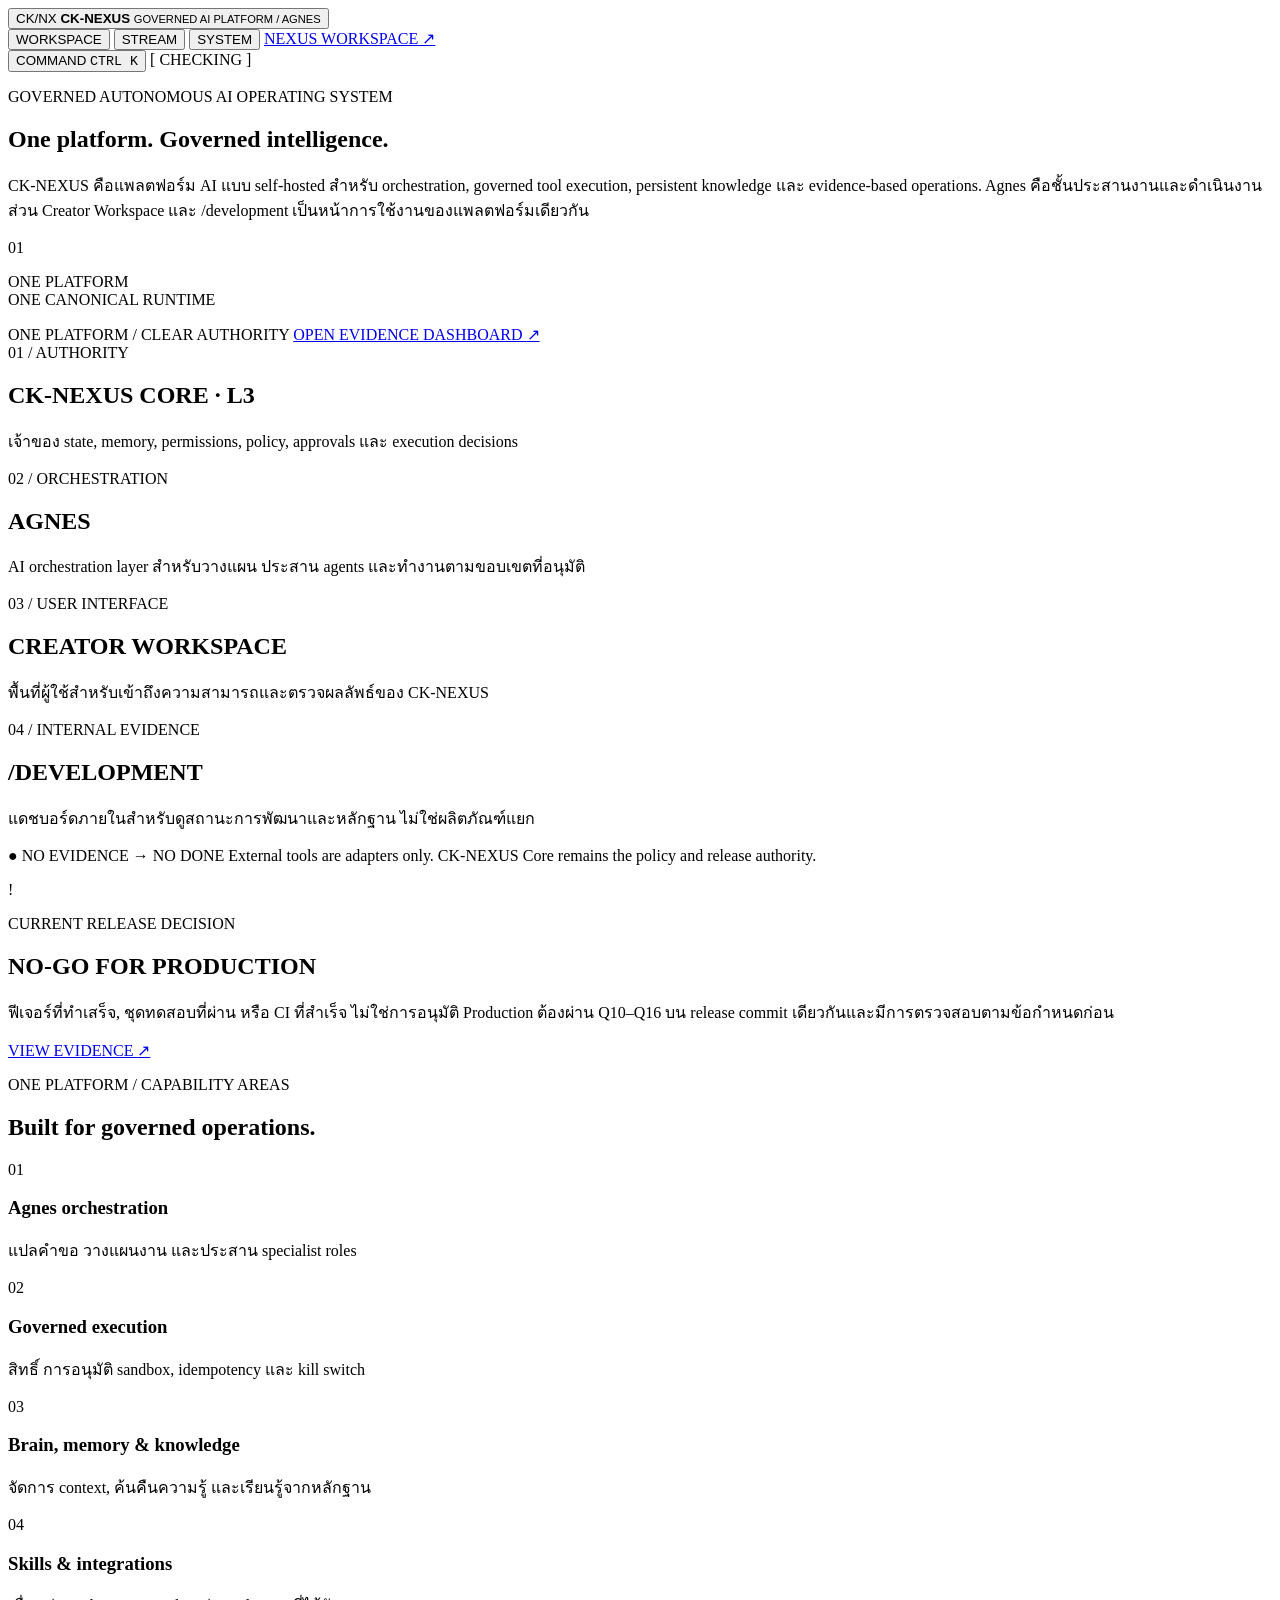
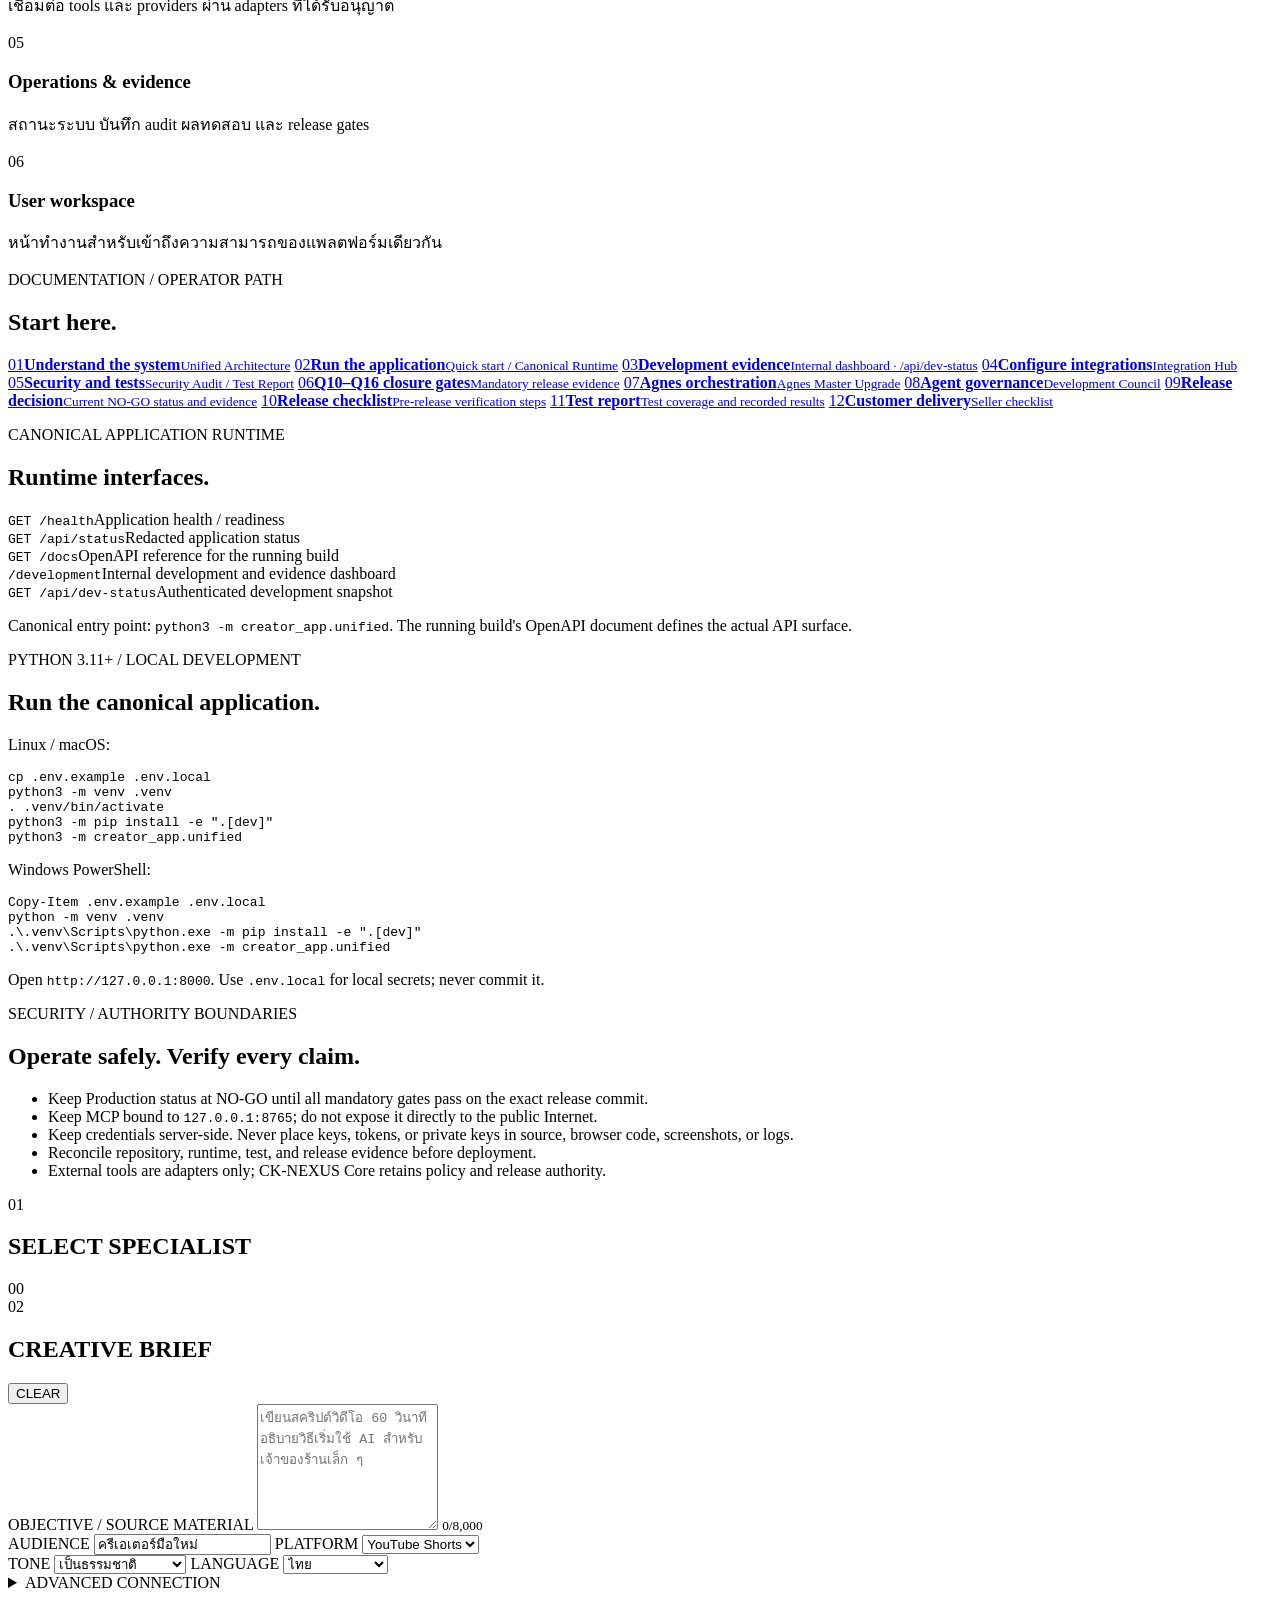
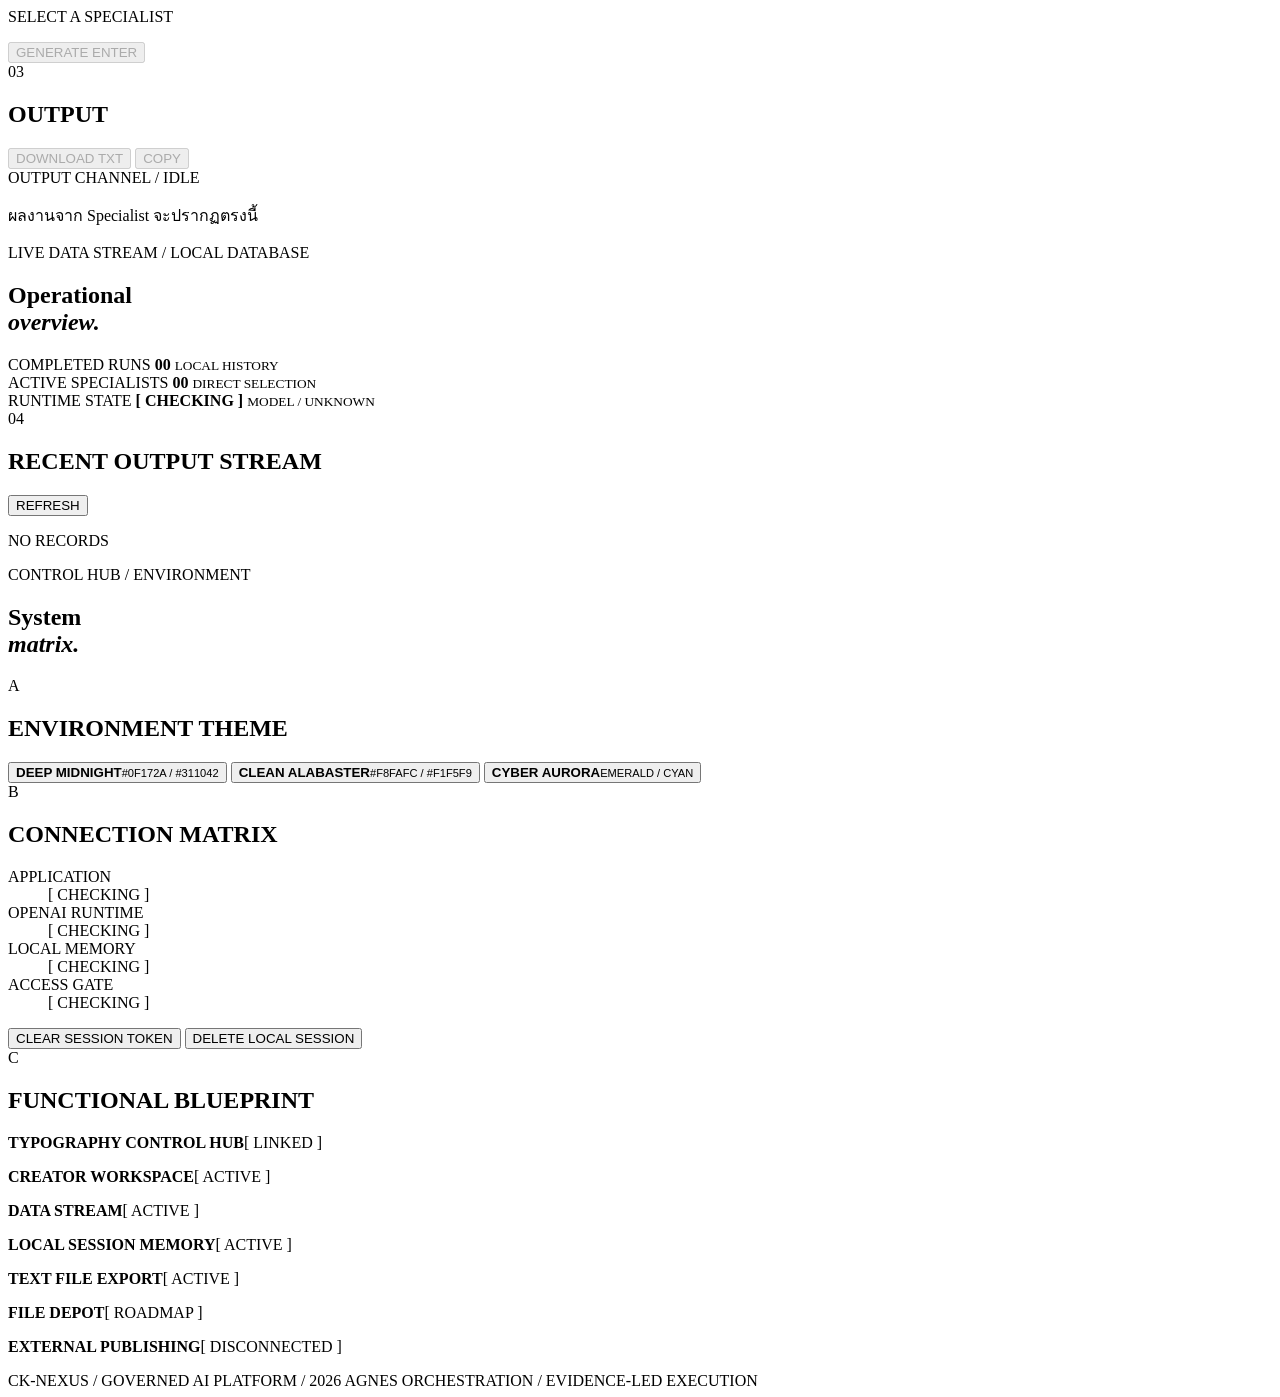
==== creator_app/web/index.html @ 8ce64dd8 "feat: add plugin intelligence automation workspace" ====
<!doctype html>
<html lang="th" data-theme="midnight">
  <head>
    <meta charset="utf-8" />
    <meta name="viewport" content="width=device-width, initial-scale=1" />
    <meta
      name="description"
      content="CK-NEXUS — Governed autonomous AI platform with Agnes orchestration and a unified creator workspace"
    />
    <title>CK-NEXUS — Governed AI Platform</title>
    <link rel="stylesheet" href="/static/styles.css" />
  </head>
  <body>
    <div class="mesh" aria-hidden="true">
      <span class="mesh-field mesh-a"></span>
      <span class="mesh-field mesh-b"></span>
      <span class="mesh-field mesh-c"></span>
    </div>

    <header class="topbar">
      <button class="brand magnetic" type="button" data-view-target="workspace-view">
        <span class="brand-code">CK/NX</span>
        <span>
          <strong>CK-NEXUS</strong>
          <small>GOVERNED AI PLATFORM / AGNES</small>
        </span>
      </button>

      <nav class="text-nav" aria-label="หน้าหลัก">
        <button class="nav-link active" type="button" data-view-target="workspace-view">
          WORKSPACE
        </button>
        <button class="nav-link" type="button" data-view-target="stream-view">STREAM</button>
        <button class="nav-link" type="button" data-view-target="system-view">SYSTEM</button>
        <a class="nav-link" href="/workspace">NEXUS WORKSPACE ↗</a>
      </nav>

      <div class="top-actions">
        <button class="command-hint magnetic" id="command-open" type="button">
          COMMAND <kbd>CTRL K</kbd>
        </button>
        <span class="status-text checking" id="system-status" role="status" aria-live="polite">
          [ CHECKING ]
        </span>
      </div>
    </header>

    <main>
      <section class="view-panel active" id="workspace-view" aria-labelledby="workspace-title">
        <header class="hero">
          <div>
            <p class="eyebrow reveal-item">GOVERNED AUTONOMOUS AI OPERATING SYSTEM</p>
            <h1 id="workspace-title" aria-label="ระบบ AI ที่คิดเป็นระบบและลงมือทำอย่างมีหลักฐาน">
              <span class="reveal-line"><span>One platform.</span></span>
              <span class="reveal-line"><span>Governed intelligence.</span></span>
            </h1>
            <p class="hero-copy reveal-item">
              CK-NEXUS คือแพลตฟอร์ม AI แบบ self-hosted สำหรับ orchestration, governed tool execution,
              persistent knowledge และ evidence-based operations. Agnes คือชั้นประสานงานและดำเนินงาน
              ส่วน Creator Workspace และ /development เป็นหน้าการใช้งานของแพลตฟอร์มเดียวกัน
            </p>
          </div>
          <div class="hero-index reveal-item" aria-label="สถานะการเปิดใช้งาน">
            <span>01</span>
            <p>ONE PLATFORM<br />ONE CANONICAL RUNTIME</p>
          </div>
        </header>

        <section class="architecture-strip reveal-item" aria-label="โครงสร้างแพลตฟอร์ม CK-NEXUS">
          <div class="architecture-heading">
            <span class="eyebrow">ONE PLATFORM / CLEAR AUTHORITY</span>
            <a href="/development" class="evidence-link">OPEN EVIDENCE DASHBOARD <span aria-hidden="true">↗</span></a>
          </div>
          <div class="architecture-grid">
            <article class="architecture-card authority-card">
              <span class="architecture-index">01 / AUTHORITY</span>
              <h2>CK-NEXUS CORE · L3</h2>
              <p>เจ้าของ state, memory, permissions, policy, approvals และ execution decisions</p>
            </article>
            <article class="architecture-card agnes-card">
              <span class="architecture-index">02 / ORCHESTRATION</span>
              <h2>AGNES</h2>
              <p>AI orchestration layer สำหรับวางแผน ประสาน agents และทำงานตามขอบเขตที่อนุมัติ</p>
            </article>
            <article class="architecture-card workspace-card">
              <span class="architecture-index">03 / USER INTERFACE</span>
              <h2>CREATOR WORKSPACE</h2>
              <p>พื้นที่ผู้ใช้สำหรับเข้าถึงความสามารถและตรวจผลลัพธ์ของ CK-NEXUS</p>
            </article>
            <article class="architecture-card integration-card">
              <span class="architecture-index">04 / INTERNAL EVIDENCE</span>
              <h2>/DEVELOPMENT</h2>
              <p>แดชบอร์ดภายในสำหรับดูสถานะการพัฒนาและหลักฐาน ไม่ใช่ผลิตภัณฑ์แยก</p>
            </article>
          </div>
          <p class="architecture-note"><span class="note-mark">●</span> NO EVIDENCE → NO DONE <span>External tools are adapters only. CK-NEXUS Core remains the policy and release authority.</span></p>
        </section>

        <section class="release-banner reveal-item" aria-labelledby="release-heading">
          <div class="release-mark" aria-hidden="true">!</div>
          <div>
            <p class="eyebrow">CURRENT RELEASE DECISION</p>
            <h2 id="release-heading">NO-GO FOR PRODUCTION</h2>
            <p>ฟีเจอร์ที่ทำเสร็จ, ชุดทดสอบที่ผ่าน หรือ CI ที่สำเร็จ ไม่ใช่การอนุมัติ Production
              ต้องผ่าน Q10–Q16 บน release commit เดียวกันและมีการตรวจสอบตามข้อกำหนดก่อน</p>
          </div>
          <a href="/development" class="release-link">VIEW EVIDENCE <span aria-hidden="true">↗</span></a>
        </section>

        <section class="platform-overview reveal-item" aria-label="ความสามารถหลักของ CK-NEXUS">
          <div class="overview-heading">
            <p class="eyebrow">ONE PLATFORM / CAPABILITY AREAS</p>
            <h2>Built for governed operations.</h2>
          </div>
          <div class="capability-grid">
            <article><span>01</span><h3>Agnes orchestration</h3><p>แปลคำขอ วางแผนงาน และประสาน specialist roles</p></article>
            <article><span>02</span><h3>Governed execution</h3><p>สิทธิ์ การอนุมัติ sandbox, idempotency และ kill switch</p></article>
            <article><span>03</span><h3>Brain, memory & knowledge</h3><p>จัดการ context, ค้นคืนความรู้ และเรียนรู้จากหลักฐาน</p></article>
            <article><span>04</span><h3>Skills & integrations</h3><p>เชื่อมต่อ tools และ providers ผ่าน adapters ที่ได้รับอนุญาต</p></article>
            <article><span>05</span><h3>Operations & evidence</h3><p>สถานะระบบ บันทึก audit ผลทดสอบ และ release gates</p></article>
            <article><span>06</span><h3>User workspace</h3><p>หน้าทำงานสำหรับเข้าถึงความสามารถของแพลตฟอร์มเดียวกัน</p></article>
          </div>
        </section>

        <section class="start-here reveal-item" aria-labelledby="start-heading">
          <div class="overview-heading">
            <p class="eyebrow">DOCUMENTATION / OPERATOR PATH</p>
            <h2 id="start-heading">Start here.</h2>
          </div>
          <div class="start-links">
            <a href="https://github.com/spinlnw10-art/ck-nexus/blob/main/docs/CK_NEXUS_UNIFIED_ARCHITECTURE.md"><span>01</span><strong>Understand the system</strong><small>Unified Architecture</small></a>
            <a href="https://github.com/spinlnw10-art/ck-nexus#quick-start"><span>02</span><strong>Run the application</strong><small>Quick start / Canonical Runtime</small></a>
            <a href="/development"><span>03</span><strong>Development evidence</strong><small>Internal dashboard · /api/dev-status</small></a>
            <a href="https://github.com/spinlnw10-art/ck-nexus/blob/main/docs/INTEGRATION_HUB.md"><span>04</span><strong>Configure integrations</strong><small>Integration Hub</small></a>
            <a href="https://github.com/spinlnw10-art/ck-nexus/blob/main/docs/SECURITY_AUDIT.md"><span>05</span><strong>Security and tests</strong><small>Security Audit / Test Report</small></a>
            <a href="https://github.com/spinlnw10-art/ck-nexus/blob/main/docs/Q10_Q16_CLOSURE_CONTRACT.md"><span>06</span><strong>Q10–Q16 closure gates</strong><small>Mandatory release evidence</small></a>
            <a href="https://github.com/spinlnw10-art/ck-nexus/blob/main/docs/CK-NEXUS-AGNES-MASTER-UPGRADE.md"><span>07</span><strong>Agnes orchestration</strong><small>Agnes Master Upgrade</small></a>
            <a href="https://github.com/spinlnw10-art/ck-nexus/blob/main/docs/DEVELOPMENT_COUNCIL.md"><span>08</span><strong>Agent governance</strong><small>Development Council</small></a>
            <a href="https://github.com/spinlnw10-art/ck-nexus/blob/main/RELEASE_STATUS.md"><span>09</span><strong>Release decision</strong><small>Current NO-GO status and evidence</small></a>
            <a href="https://github.com/spinlnw10-art/ck-nexus/blob/main/docs/RELEASE_CHECKLIST.md"><span>10</span><strong>Release checklist</strong><small>Pre-release verification steps</small></a>
            <a href="https://github.com/spinlnw10-art/ck-nexus/blob/main/docs/TEST_REPORT.md"><span>11</span><strong>Test report</strong><small>Test coverage and recorded results</small></a>
            <a href="https://github.com/spinlnw10-art/ck-nexus/blob/main/docs/SELLER_CHECKLIST.md"><span>12</span><strong>Customer delivery</strong><small>Seller checklist</small></a>
          </div>
        </section>

        <section class="runtime-reference reveal-item" aria-labelledby="runtime-heading">
          <div class="overview-heading">
            <p class="eyebrow">CANONICAL APPLICATION RUNTIME</p>
            <h2 id="runtime-heading">Runtime interfaces.</h2>
          </div>
          <div class="runtime-table">
            <div><code>GET /health</code><span>Application health / readiness</span></div>
            <div><code>GET /api/status</code><span>Redacted application status</span></div>
            <div><code>GET /docs</code><span>OpenAPI reference for the running build</span></div>
            <div><code>/development</code><span>Internal development and evidence dashboard</span></div>
            <div><code>GET /api/dev-status</code><span>Authenticated development snapshot</span></div>
          </div>
          <p class="runtime-note">Canonical entry point: <code>python3 -m creator_app.unified</code>. The running build's OpenAPI document defines the actual API surface.</p>
        </section>

        <section class="quickstart-panel reveal-item" aria-labelledby="quickstart-heading">
          <div class="overview-heading">
            <p class="eyebrow">PYTHON 3.11+ / LOCAL DEVELOPMENT</p>
            <h2 id="quickstart-heading">Run the canonical application.</h2>
          </div>
          <p class="quickstart-copy">Linux / macOS:</p>
          <pre><code>cp .env.example .env.local
python3 -m venv .venv
. .venv/bin/activate
python3 -m pip install -e ".[dev]"
python3 -m creator_app.unified</code></pre>
          <p class="quickstart-copy">Windows PowerShell:</p>
          <pre><code>Copy-Item .env.example .env.local
python -m venv .venv
.\.venv\Scripts\python.exe -m pip install -e ".[dev]"
.\.venv\Scripts\python.exe -m creator_app.unified</code></pre>
          <p class="runtime-note">Open <code>http://127.0.0.1:8000</code>. Use <code>.env.local</code> for local secrets; never commit it.</p>
        </section>

        <section class="operating-rules reveal-item" aria-labelledby="rules-heading">
          <div class="overview-heading">
            <p class="eyebrow">SECURITY / AUTHORITY BOUNDARIES</p>
            <h2 id="rules-heading">Operate safely. Verify every claim.</h2>
          </div>
          <ul>
            <li>Keep Production status at NO-GO until all mandatory gates pass on the exact release commit.</li>
            <li>Keep MCP bound to <code>127.0.0.1:8765</code>; do not expose it directly to the public Internet.</li>
            <li>Keep credentials server-side. Never place keys, tokens, or private keys in source, browser code, screenshots, or logs.</li>
            <li>Reconcile repository, runtime, test, and release evidence before deployment.</li>
            <li>External tools are adapters only; CK-NEXUS Core retains policy and release authority.</li>
          </ul>
        </section>

        <div class="workspace-grid reveal-item">
          <aside class="agent-panel" aria-labelledby="agent-heading">
            <div class="section-heading">
              <div>
                <span class="step">01</span>
                <h2 id="agent-heading">SELECT SPECIALIST</h2>
              </div>
              <span class="count" id="agent-count">00</span>
            </div>
            <div class="agent-list" id="agent-list" aria-live="polite"></div>
          </aside>

          <section class="brief-panel" aria-labelledby="brief-heading">
            <div class="section-heading">
              <div>
                <span class="step">02</span>
                <h2 id="brief-heading">CREATIVE BRIEF</h2>
              </div>
              <button class="text-button magnetic" id="clear-form" type="button">CLEAR</button>
            </div>

            <form id="brief-form">
              <input id="agent-id" name="agent_id" type="hidden" />
              <label class="field field-large">
                <span>OBJECTIVE / SOURCE MATERIAL</span>
                <textarea
                  id="prompt"
                  name="prompt"
                  rows="8"
                  maxlength="8000"
                  required
                  placeholder="เขียนสคริปต์วิดีโอ 60 วินาที อธิบายวิธีเริ่มใช้ AI สำหรับเจ้าของร้านเล็ก ๆ"
                ></textarea>
                <small><span id="char-count">0</span>/8,000</small>
              </label>

              <div class="field-row">
                <label class="field">
                  <span>AUDIENCE</span>
                  <input id="audience" name="audience" value="ครีเอเตอร์มือใหม่" maxlength="160" />
                </label>
                <label class="field">
                  <span>PLATFORM</span>
                  <select id="platform" name="platform">
                    <option>YouTube Shorts</option>
                    <option>TikTok</option>
                    <option>Facebook</option>
                    <option>Instagram</option>
                    <option>LinkedIn</option>
                    <option>บทความ / Blog</option>
                    <option>ไม่ระบุ</option>
                  </select>
                </label>
              </div>

              <div class="field-row">
                <label class="field">
                  <span>TONE</span>
                  <select id="tone" name="tone">
                    <option>เป็นธรรมชาติ</option>
                    <option>มืออาชีพ</option>
                    <option>เป็นกันเอง</option>
                    <option>กระชับและทรงพลัง</option>
                    <option>ให้ความรู้</option>
                  </select>
                </label>
                <label class="field">
                  <span>LANGUAGE</span>
                  <select id="language" name="language">
                    <option>ไทย</option>
                    <option>English</option>
                    <option>ไทย + English</option>
                  </select>
                </label>
              </div>

              <details class="advanced">
                <summary>ADVANCED CONNECTION</summary>
                <div class="field-row advanced-fields">
                  <label class="field">
                    <span>SESSION ID</span>
                    <input id="session-id" name="session_id" value="creator-default" maxlength="96" />
                  </label>
                  <label class="field">
                    <span>ACCESS TOKEN</span>
                    <input id="access-token" type="password" autocomplete="off" />
                  </label>
                </div>
              </details>

              <div class="form-footer">
                <p id="selected-agent-copy">SELECT A SPECIALIST</p>
                <button class="primary-button magnetic" id="run-button" type="submit" disabled>
                  <span>GENERATE</span>
                  <span>ENTER</span>
                </button>
              </div>
            </form>
          </section>
        </div>

        <section class="result-panel reveal-item" id="result-panel" aria-labelledby="result-heading">
          <div class="section-heading">
            <div>
              <span class="step">03</span>
              <h2 id="result-heading">OUTPUT</h2>
            </div>
            <div class="section-actions">
              <button class="text-button magnetic" id="download-result" type="button" disabled>
                DOWNLOAD TXT
              </button>
              <button class="text-button magnetic" id="copy-result" type="button" disabled>
                COPY
              </button>
            </div>
          </div>
          <div class="empty-state" id="empty-result">
            <span>OUTPUT CHANNEL / IDLE</span>
            <p>ผลงานจาก Specialist จะปรากฏตรงนี้</p>
          </div>
          <article class="result-content hidden" id="result-content">
            <div class="result-meta" id="result-meta"></div>
            <pre id="result-text"></pre>
          </article>
        </section>
      </section>

      <section class="view-panel" id="stream-view" aria-labelledby="stream-title">
        <header class="page-intro">
          <p class="eyebrow">LIVE DATA STREAM / LOCAL DATABASE</p>
          <h1 id="stream-title">Operational<br /><em>overview.</em></h1>
        </header>

        <div class="metrics-grid">
          <article class="metric-card">
            <span class="metric-label">COMPLETED RUNS</span>
            <strong class="metric-value" id="metric-runs">00</strong>
            <small>LOCAL HISTORY</small>
          </article>
          <article class="metric-card">
            <span class="metric-label">ACTIVE SPECIALISTS</span>
            <strong class="metric-value" id="metric-agents">00</strong>
            <small>DIRECT SELECTION</small>
          </article>
          <article class="metric-card metric-wide">
            <span class="metric-label">RUNTIME STATE</span>
            <strong class="metric-state" id="metric-mode">[ CHECKING ]</strong>
            <small id="metric-model">MODEL / UNKNOWN</small>
          </article>
        </div>

        <section class="history-panel" aria-labelledby="history-heading">
          <div class="section-heading">
            <div>
              <span class="step">04</span>
              <h2 id="history-heading">RECENT OUTPUT STREAM</h2>
            </div>
            <button class="text-button magnetic" id="refresh-history" type="button">REFRESH</button>
          </div>
          <div class="history-list" id="history-list">
            <p class="muted">NO RECORDS</p>
          </div>
        </section>
      </section>

      <section class="view-panel" id="system-view" aria-labelledby="system-title">
        <header class="page-intro">
          <p class="eyebrow">CONTROL HUB / ENVIRONMENT</p>
          <h1 id="system-title">System<br /><em>matrix.</em></h1>
        </header>

        <div class="system-grid">
          <section class="control-card">
            <div class="section-heading">
              <div><span class="step">A</span><h2>ENVIRONMENT THEME</h2></div>
            </div>
            <div class="theme-options" role="group" aria-label="เลือกธีม">
              <button class="theme-button magnetic" type="button" data-theme-value="midnight">
                <strong>DEEP MIDNIGHT</strong><small>#0F172A / #311042</small>
              </button>
              <button class="theme-button magnetic" type="button" data-theme-value="alabaster">
                <strong>CLEAN ALABASTER</strong><small>#F8FAFC / #F1F5F9</small>
              </button>
              <button class="theme-button magnetic" type="button" data-theme-value="aurora">
                <strong>CYBER AURORA</strong><small>EMERALD / CYAN</small>
              </button>
            </div>
          </section>

          <section class="control-card">
            <div class="section-heading">
              <div><span class="step">B</span><h2>CONNECTION MATRIX</h2></div>
            </div>
            <dl class="status-list">
              <div><dt>APPLICATION</dt><dd id="system-app-state">[ CHECKING ]</dd></div>
              <div><dt>OPENAI RUNTIME</dt><dd id="system-ai-state">[ CHECKING ]</dd></div>
              <div><dt>LOCAL MEMORY</dt><dd id="system-db-state">[ CHECKING ]</dd></div>
              <div><dt>ACCESS GATE</dt><dd id="system-gate-state">[ CHECKING ]</dd></div>
            </dl>
            <button class="outline-button magnetic" id="clear-session-token" type="button">
              CLEAR SESSION TOKEN
            </button>
            <button class="outline-button danger-button magnetic" id="delete-local-session" type="button">
              DELETE LOCAL SESSION
            </button>
          </section>

          <section class="control-card control-wide">
            <div class="section-heading">
              <div><span class="step">C</span><h2>FUNCTIONAL BLUEPRINT</h2></div>
            </div>
            <div class="blueprint" aria-label="แผนผังฟังก์ชัน">
              <p><strong>TYPOGRAPHY CONTROL HUB</strong><span>[ LINKED ]</span></p>
              <p class="branch"><strong>CREATOR WORKSPACE</strong><span>[ ACTIVE ]</span></p>
              <p class="branch"><strong>DATA STREAM</strong><span>[ ACTIVE ]</span></p>
              <p class="branch"><strong>LOCAL SESSION MEMORY</strong><span>[ ACTIVE ]</span></p>
              <p class="branch"><strong>TEXT FILE EXPORT</strong><span>[ ACTIVE ]</span></p>
              <p class="branch unavailable"><strong>FILE DEPOT</strong><span>[ ROADMAP ]</span></p>
              <p class="branch unavailable"><strong>EXTERNAL PUBLISHING</strong><span>[ DISCONNECTED ]</span></p>
            </div>
          </section>
        </div>
      </section>
    </main>

    <footer>
      <span>CK-NEXUS / GOVERNED AI PLATFORM / 2026</span>
      <span>AGNES ORCHESTRATION / EVIDENCE-LED EXECUTION</span>
    </footer>

    <dialog class="system-dialog" id="access-gate">
      <form id="gate-form">
        <span class="dialog-index">GATE / AUTHORIZATION</span>
        <h2>Establish<br /><em>connection.</em></h2>
        <p>ระบบนี้ตั้งค่า Access Token ไว้ กรุณาใส่ token สำหรับ session นี้</p>
        <label class="field">
          <span>ACCESS TOKEN</span>
          <input id="gate-token" type="password" autocomplete="off" required />
        </label>
        <button class="primary-button magnetic" type="submit">
          <span>CONNECT</span><span>ENTER</span>
        </button>
        <small>Token ถูกเก็บใน session ของเบราว์เซอร์นี้เท่านั้น</small>
      </form>
    </dialog>

    <dialog class="command-dialog" id="command-palette">
      <div class="command-shell">
        <label>
          <span>COMMAND PALETTE</span>
          <input id="command-input" autocomplete="off" placeholder="พิมพ์ workspace, stream, theme..." />
        </label>
        <div class="command-list" id="command-list"></div>
        <small>ESC TO CLOSE / ENTER TO RUN</small>
      </div>
    </dialog>

    <div class="toast" id="toast" role="status" aria-live="polite"></div>
    <script src="/static/app.js" defer></script>
  </body>
</html>
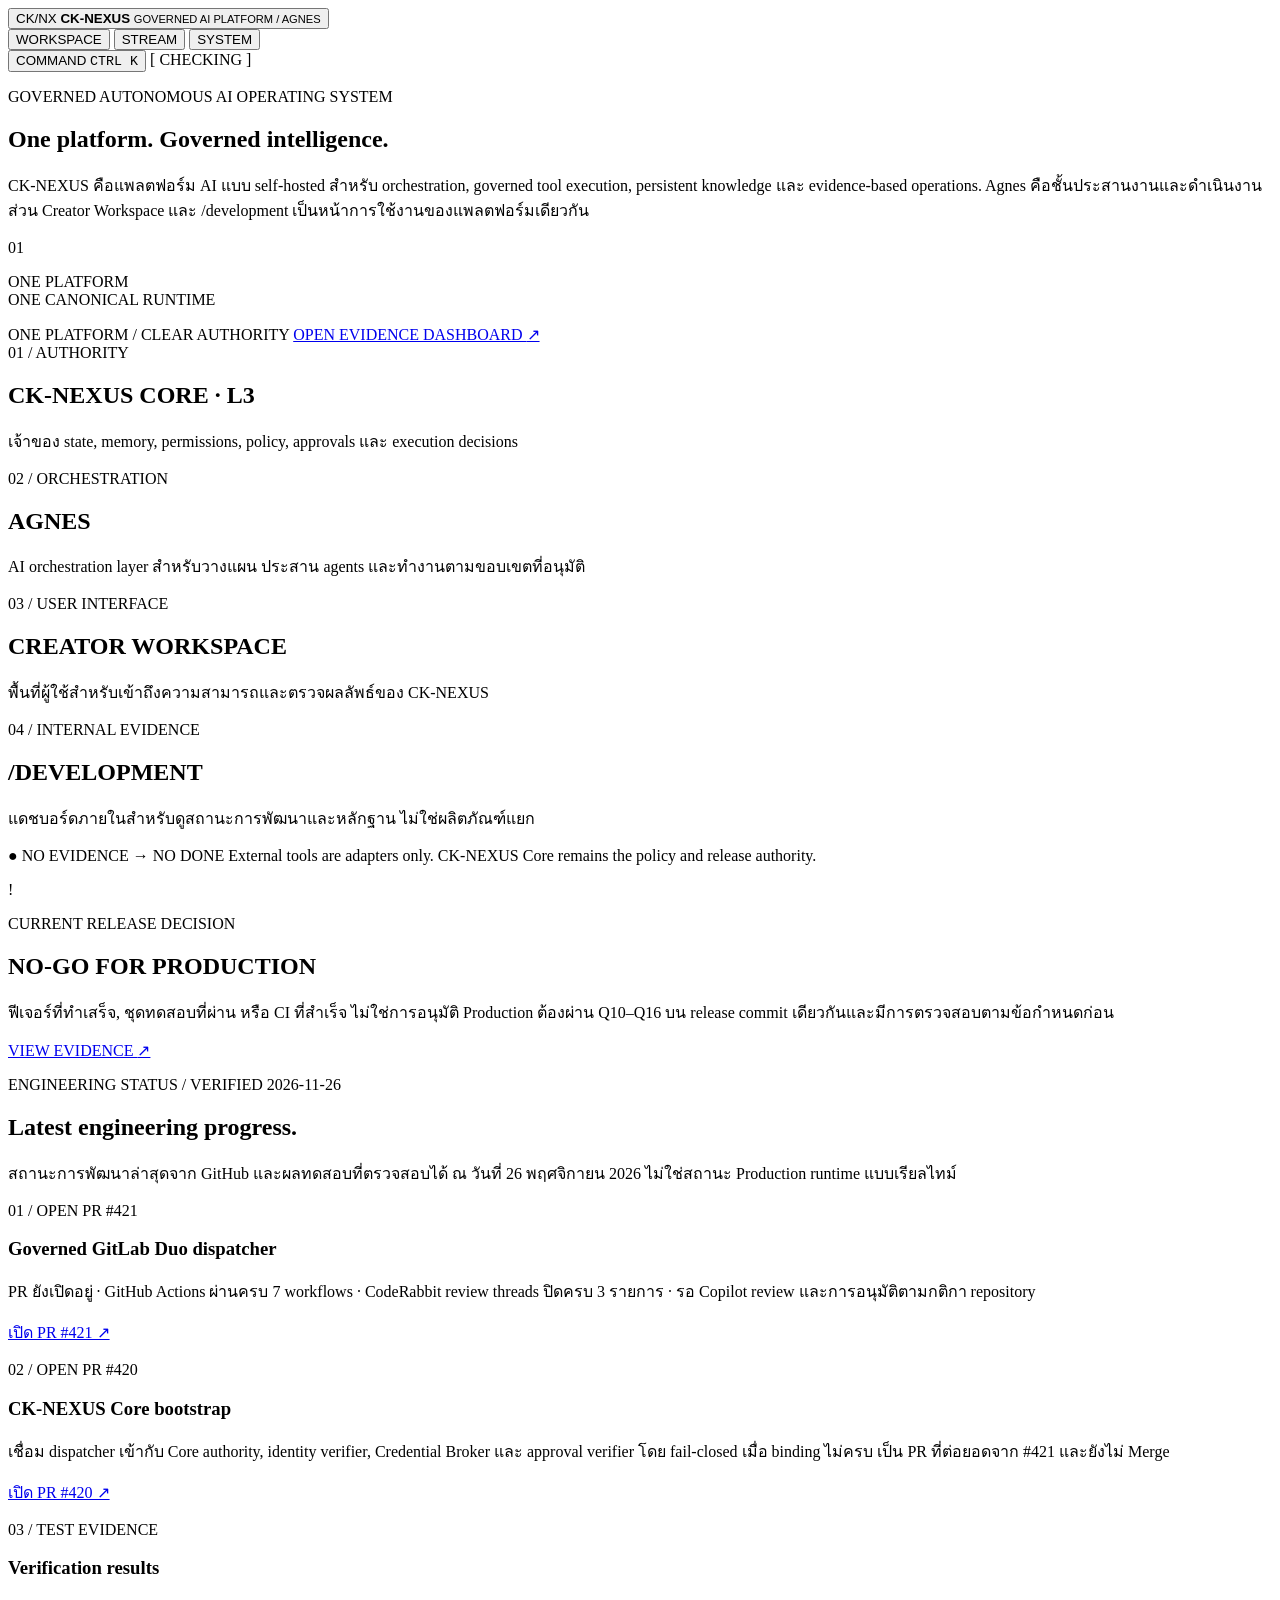
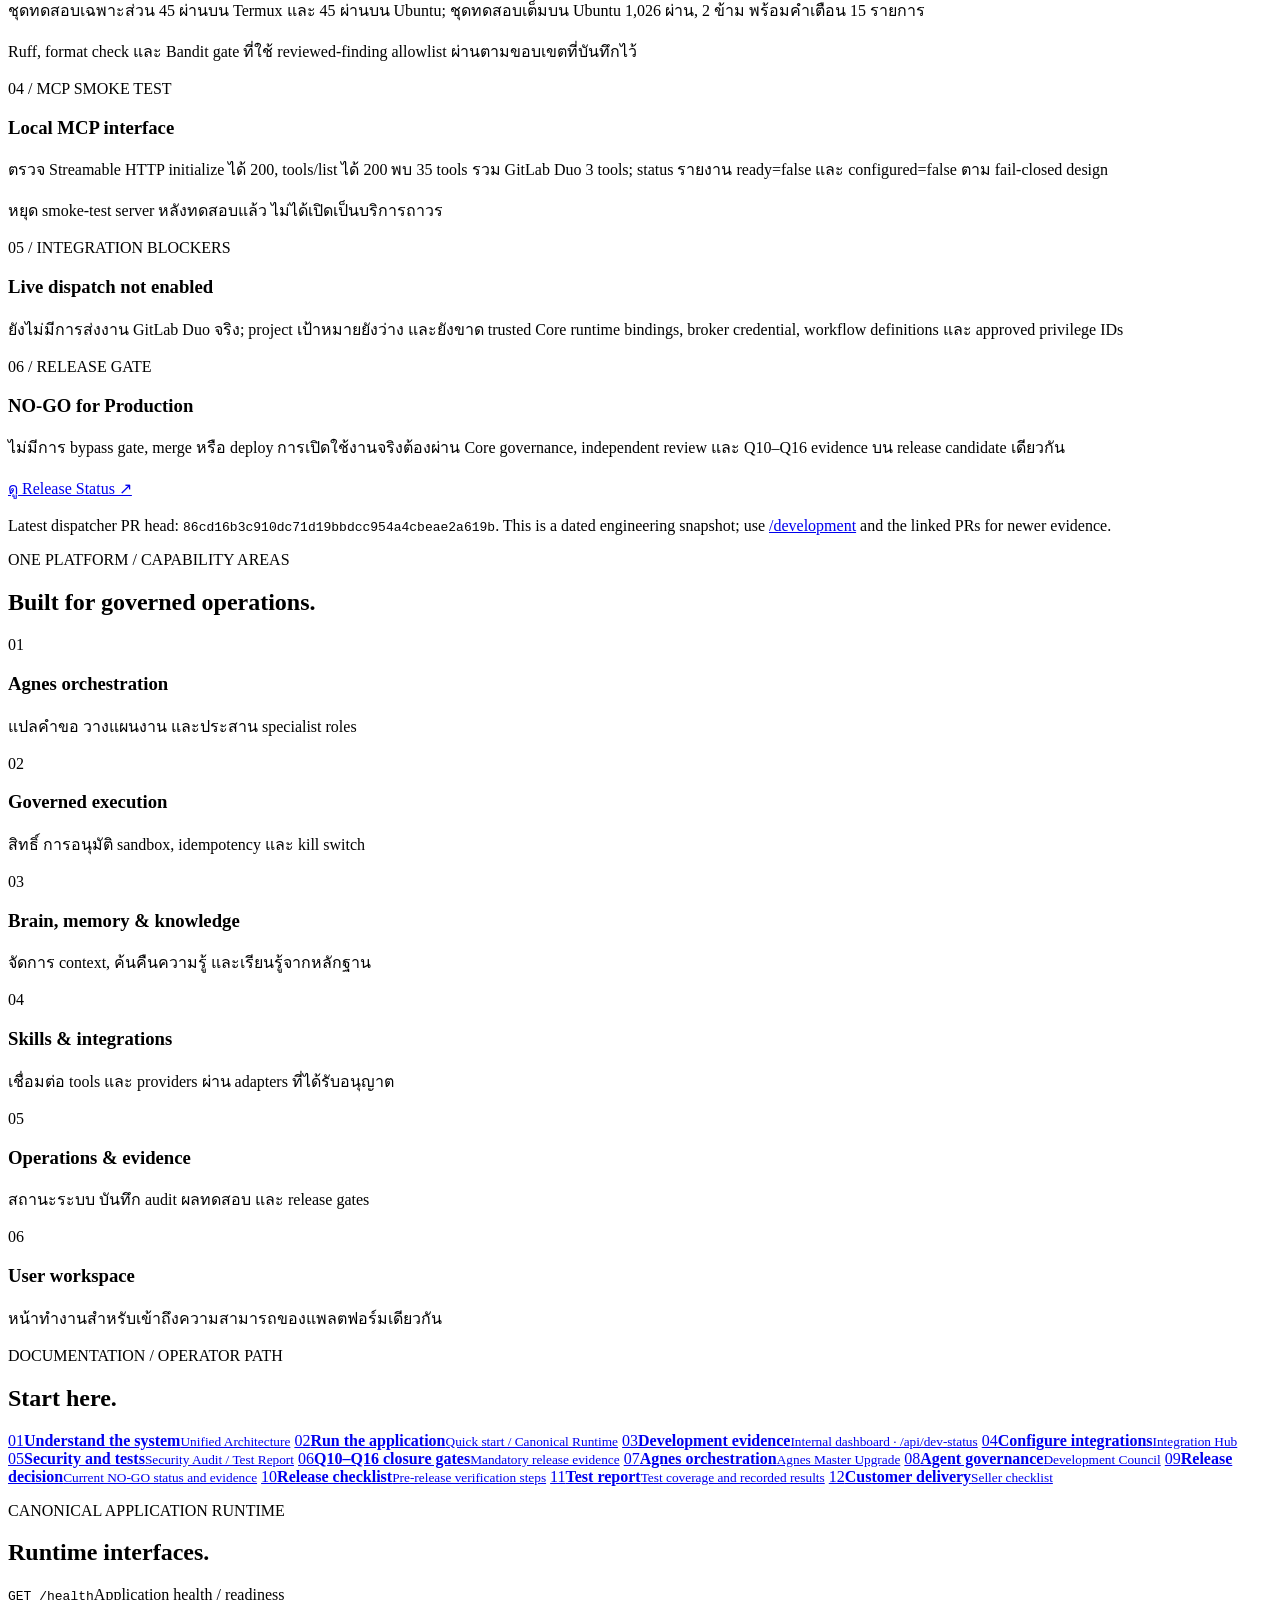
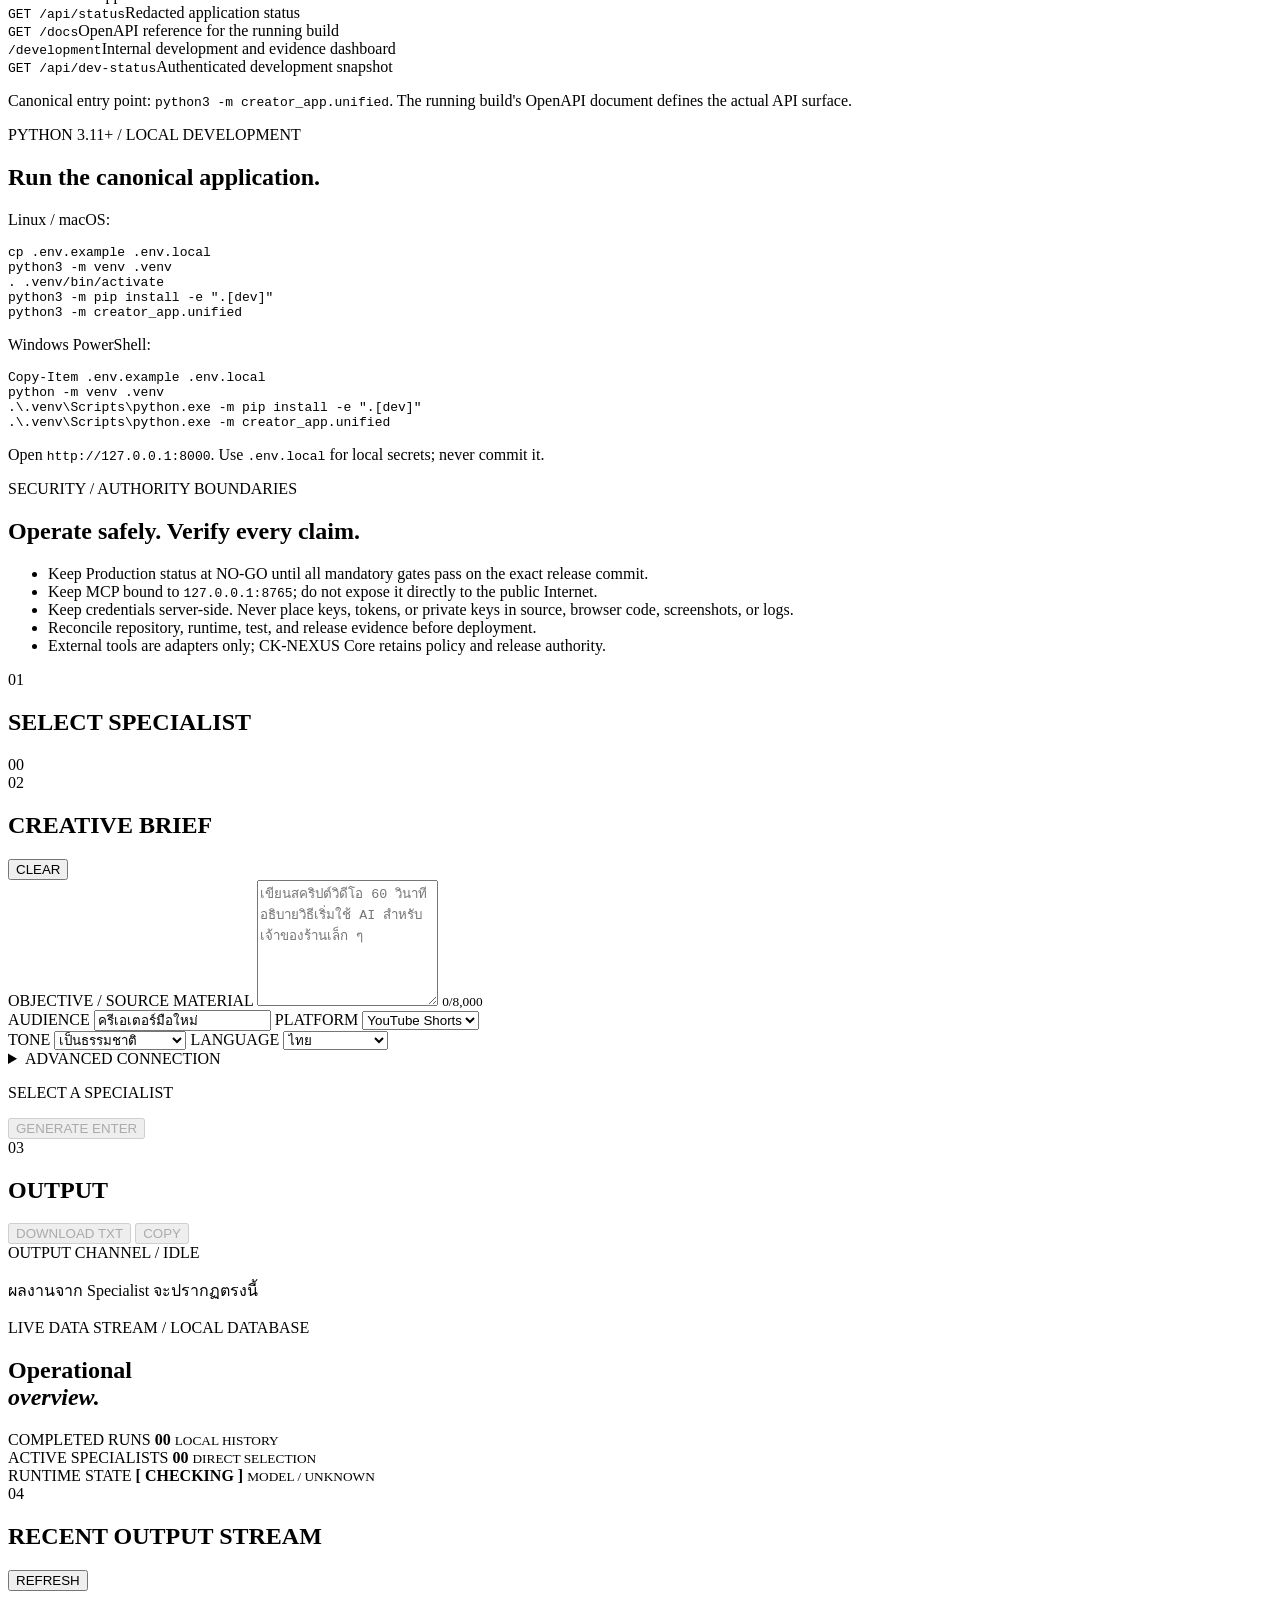
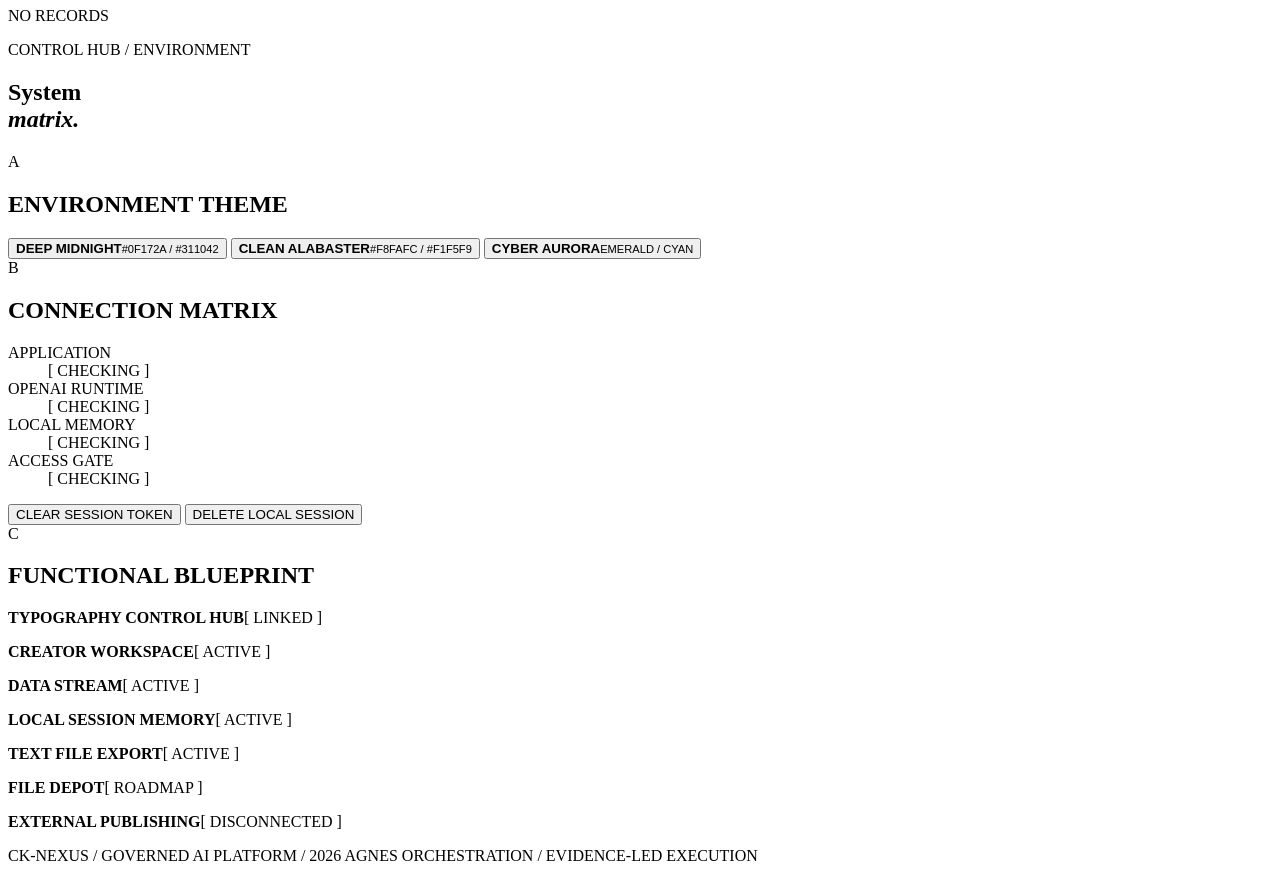
==== commit 46767e79: "docs(homepage): publish verified CK-NEXUS engineering status" ====
--- a/creator_app/web/index.html
+++ b/creator_app/web/index.html
@@ -32,7 +32,6 @@
         </button>
         <button class="nav-link" type="button" data-view-target="stream-view">STREAM</button>
         <button class="nav-link" type="button" data-view-target="system-view">SYSTEM</button>
-        <a class="nav-link" href="/workspace">NEXUS WORKSPACE ↗</a>
       </nav>
 
       <div class="top-actions">
@@ -105,6 +104,52 @@
               ต้องผ่าน Q10–Q16 บน release commit เดียวกันและมีการตรวจสอบตามข้อกำหนดก่อน</p>
           </div>
           <a href="/development" class="release-link">VIEW EVIDENCE <span aria-hidden="true">↗</span></a>
+        </section>
+
+        <section class="platform-overview reveal-item" aria-labelledby="engineering-status-heading">
+          <div class="overview-heading">
+            <p class="eyebrow">ENGINEERING STATUS / VERIFIED 2026-11-26</p>
+            <h2 id="engineering-status-heading">Latest engineering progress.</h2>
+            <p>สถานะการพัฒนาล่าสุดจาก GitHub และผลทดสอบที่ตรวจสอบได้ ณ วันที่ 26 พฤศจิกายน 2026 ไม่ใช่สถานะ Production runtime แบบเรียลไทม์</p>
+          </div>
+          <div class="capability-grid">
+            <article>
+              <span>01 / OPEN PR #421</span>
+              <h3>Governed GitLab Duo dispatcher</h3>
+              <p>PR ยังเปิดอยู่ · GitHub Actions ผ่านครบ 7 workflows · CodeRabbit review threads ปิดครบ 3 รายการ · รอ Copilot review และการอนุมัติตามกติกา repository</p>
+              <p><a href="https://github.com/spinlnw10-art/ck-nexus/pull/421">เปิด PR #421 ↗</a></p>
+            </article>
+            <article>
+              <span>02 / OPEN PR #420</span>
+              <h3>CK-NEXUS Core bootstrap</h3>
+              <p>เชื่อม dispatcher เข้ากับ Core authority, identity verifier, Credential Broker และ approval verifier โดย fail-closed เมื่อ binding ไม่ครบ เป็น PR ที่ต่อยอดจาก #421 และยังไม่ Merge</p>
+              <p><a href="https://github.com/spinlnw10-art/ck-nexus/pull/420">เปิด PR #420 ↗</a></p>
+            </article>
+            <article>
+              <span>03 / TEST EVIDENCE</span>
+              <h3>Verification results</h3>
+              <p>ชุดทดสอบเฉพาะส่วน 45 ผ่านบน Termux และ 45 ผ่านบน Ubuntu; ชุดทดสอบเต็มบน Ubuntu 1,026 ผ่าน, 2 ข้าม พร้อมคำเตือน 15 รายการ</p>
+              <p>Ruff, format check และ Bandit gate ที่ใช้ reviewed-finding allowlist ผ่านตามขอบเขตที่บันทึกไว้</p>
+            </article>
+            <article>
+              <span>04 / MCP SMOKE TEST</span>
+              <h3>Local MCP interface</h3>
+              <p>ตรวจ Streamable HTTP initialize ได้ 200, tools/list ได้ 200 พบ 35 tools รวม GitLab Duo 3 tools; status รายงาน ready=false และ configured=false ตาม fail-closed design</p>
+              <p>หยุด smoke-test server หลังทดสอบแล้ว ไม่ได้เปิดเป็นบริการถาวร</p>
+            </article>
+            <article>
+              <span>05 / INTEGRATION BLOCKERS</span>
+              <h3>Live dispatch not enabled</h3>
+              <p>ยังไม่มีการส่งงาน GitLab Duo จริง; project เป้าหมายยังว่าง และยังขาด trusted Core runtime bindings, broker credential, workflow definitions และ approved privilege IDs</p>
+            </article>
+            <article>
+              <span>06 / RELEASE GATE</span>
+              <h3>NO-GO for Production</h3>
+              <p>ไม่มีการ bypass gate, merge หรือ deploy การเปิดใช้งานจริงต้องผ่าน Core governance, independent review และ Q10–Q16 evidence บน release candidate เดียวกัน</p>
+              <p><a href="https://github.com/spinlnw10-art/ck-nexus/blob/main/RELEASE_STATUS.md">ดู Release Status ↗</a></p>
+            </article>
+          </div>
+          <p class="runtime-note">Latest dispatcher PR head: <code>86cd16b3c910dc71d19bbdcc954a4cbeae2a619b</code>. This is a dated engineering snapshot; use <a href="/development">/development</a> and the linked PRs for newer evidence.</p>
         </section>
 
         <section class="platform-overview reveal-item" aria-label="ความสามารถหลักของ CK-NEXUS">
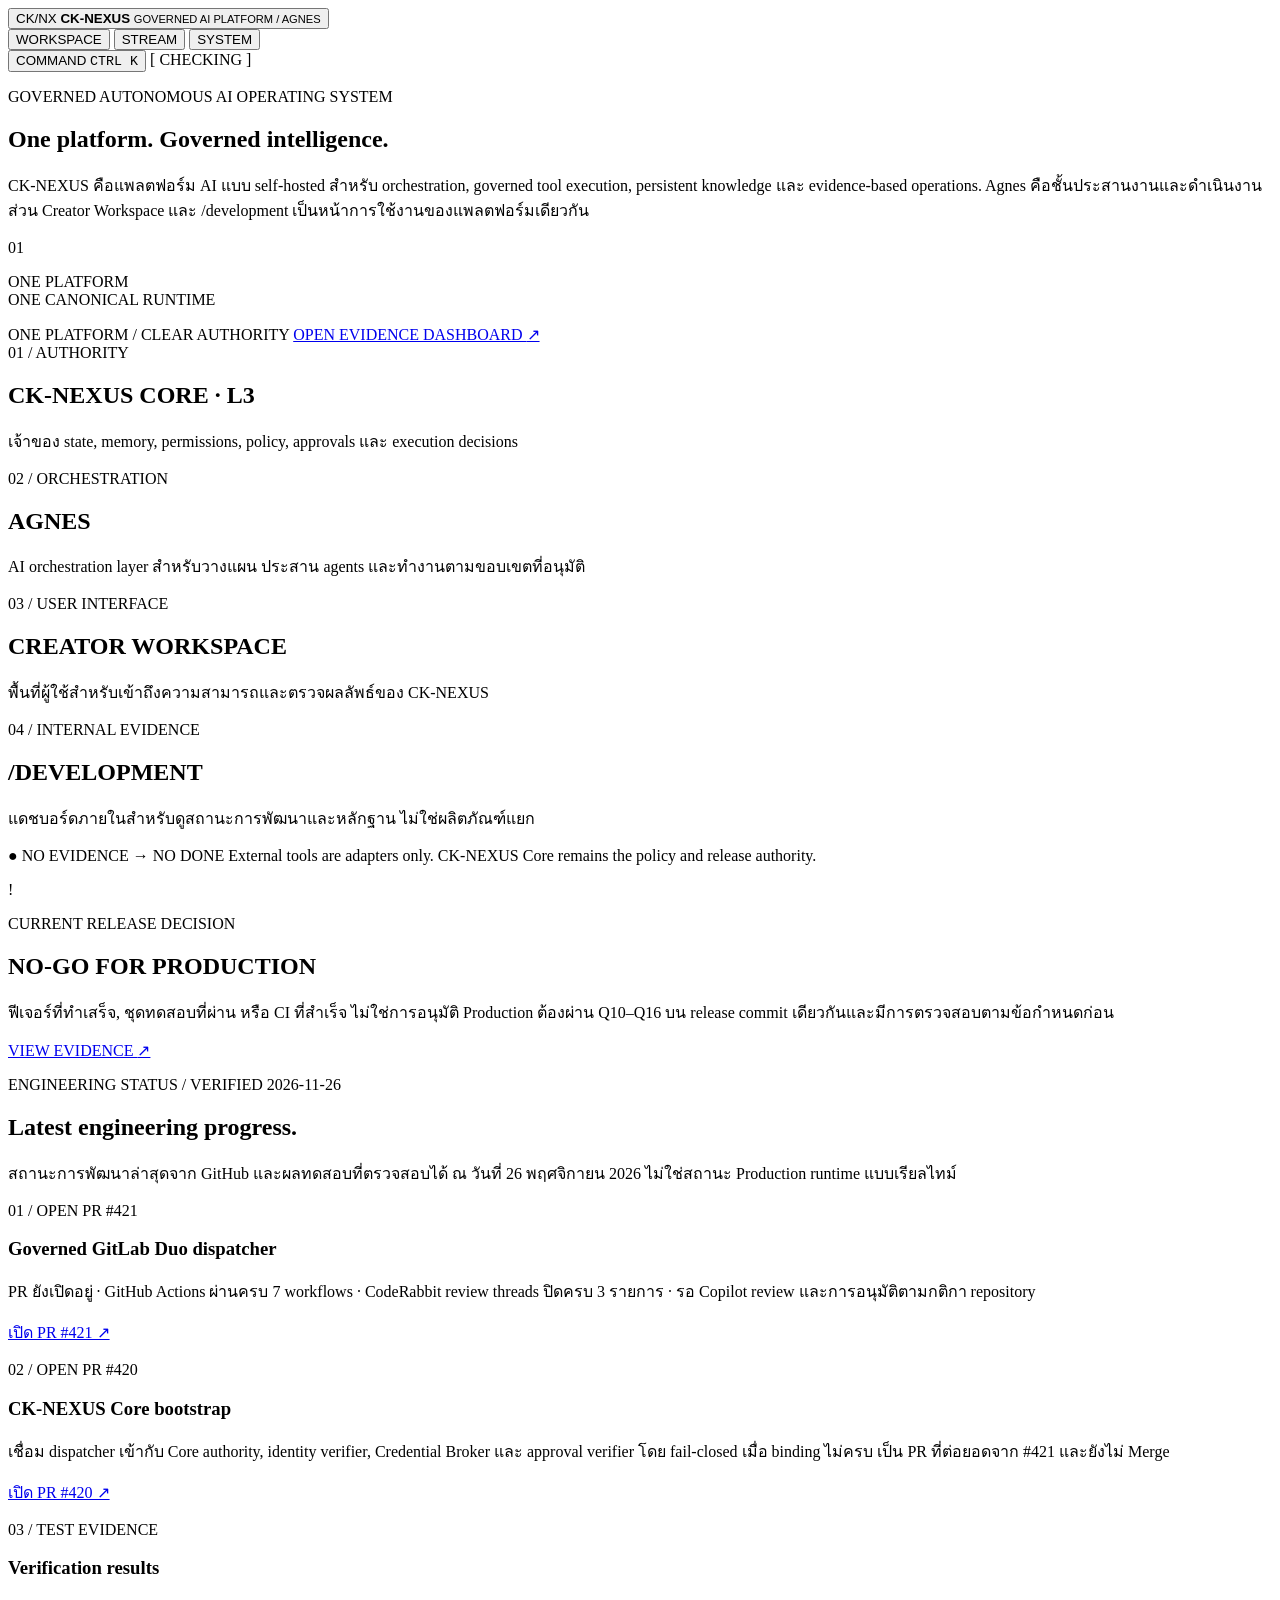
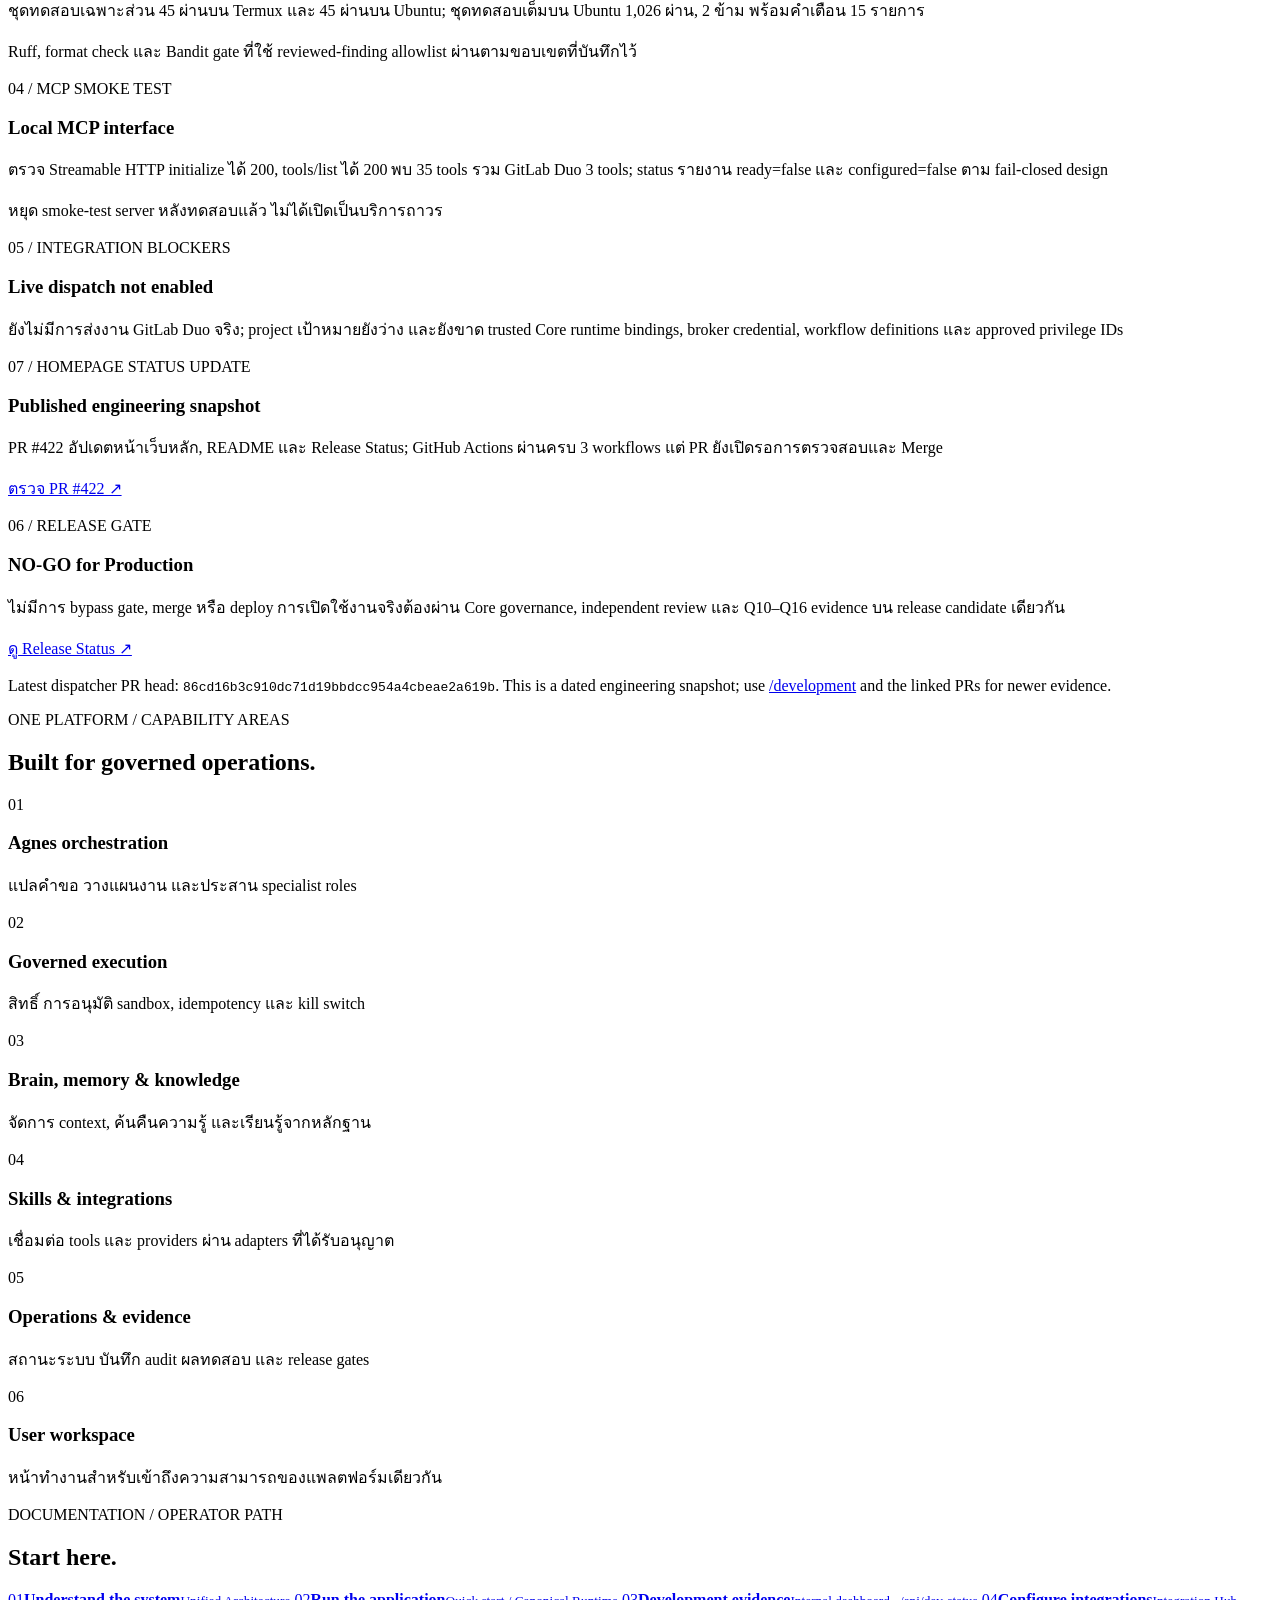
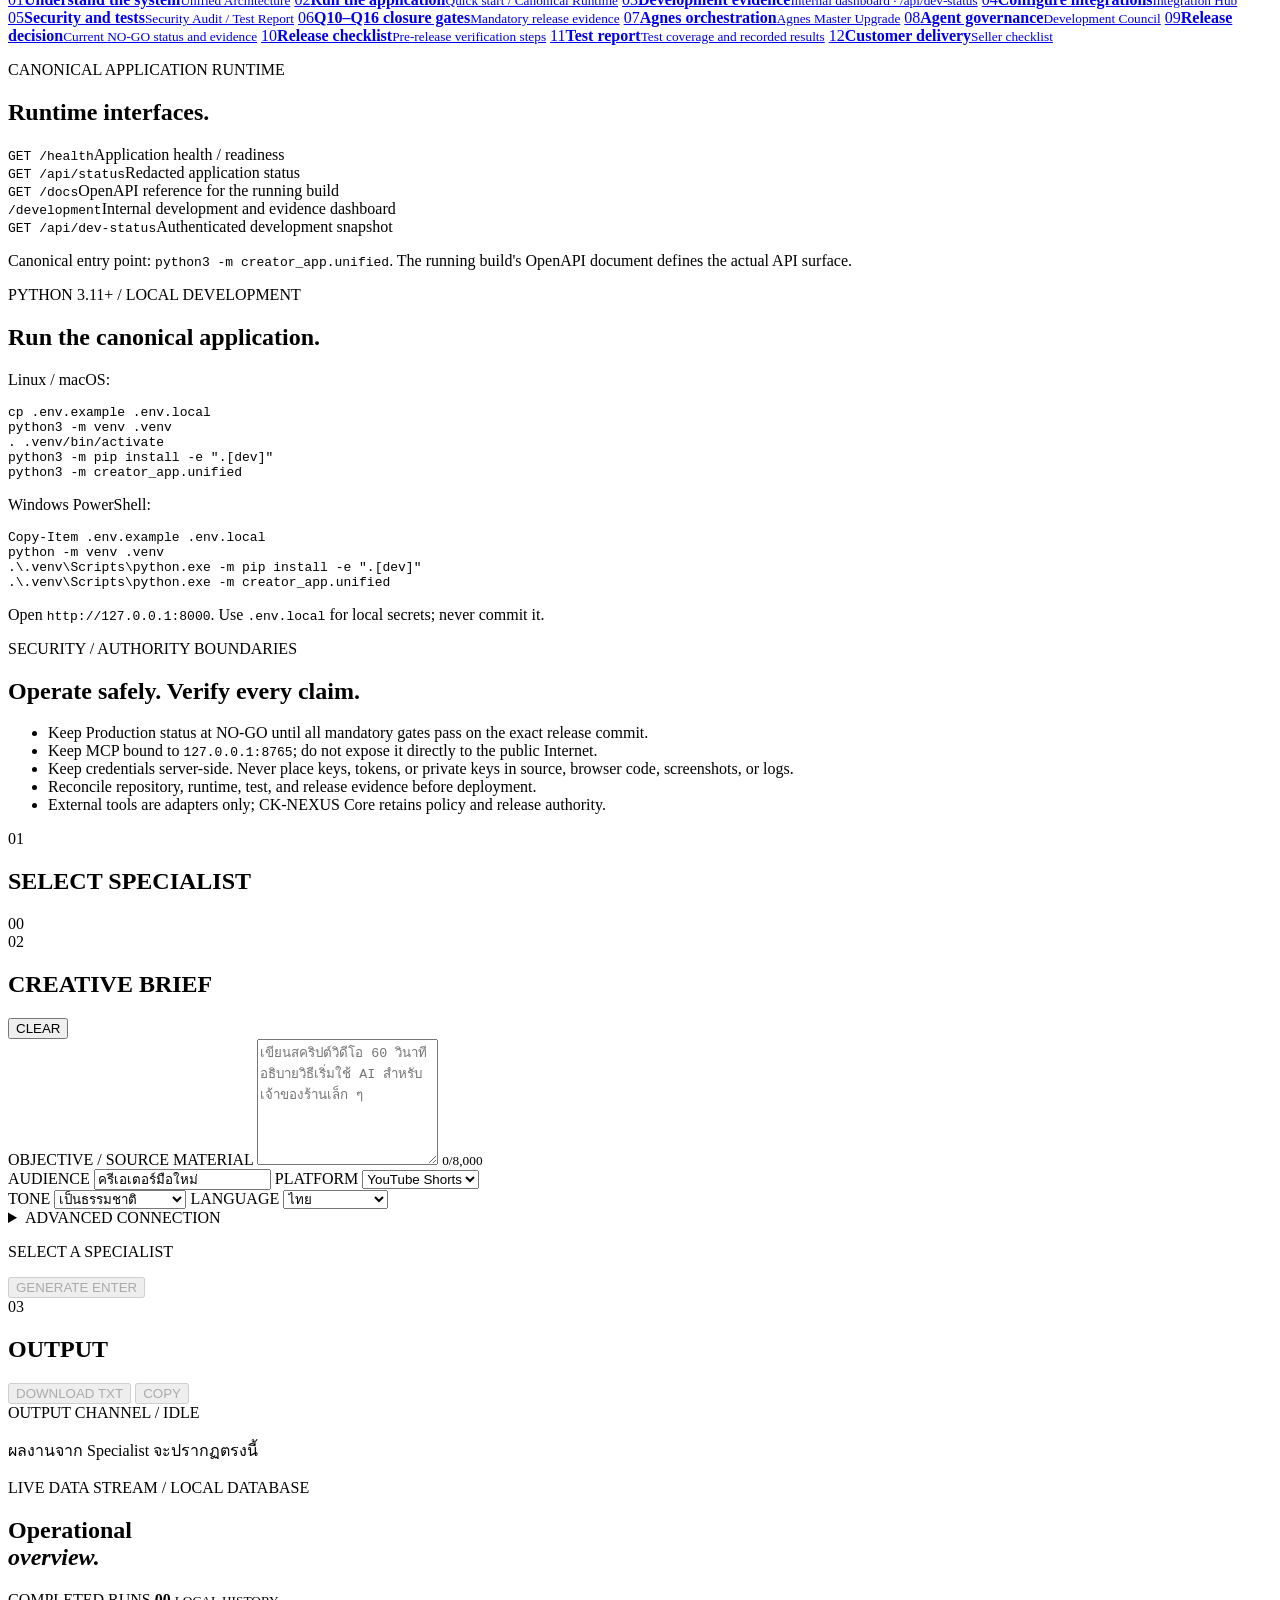
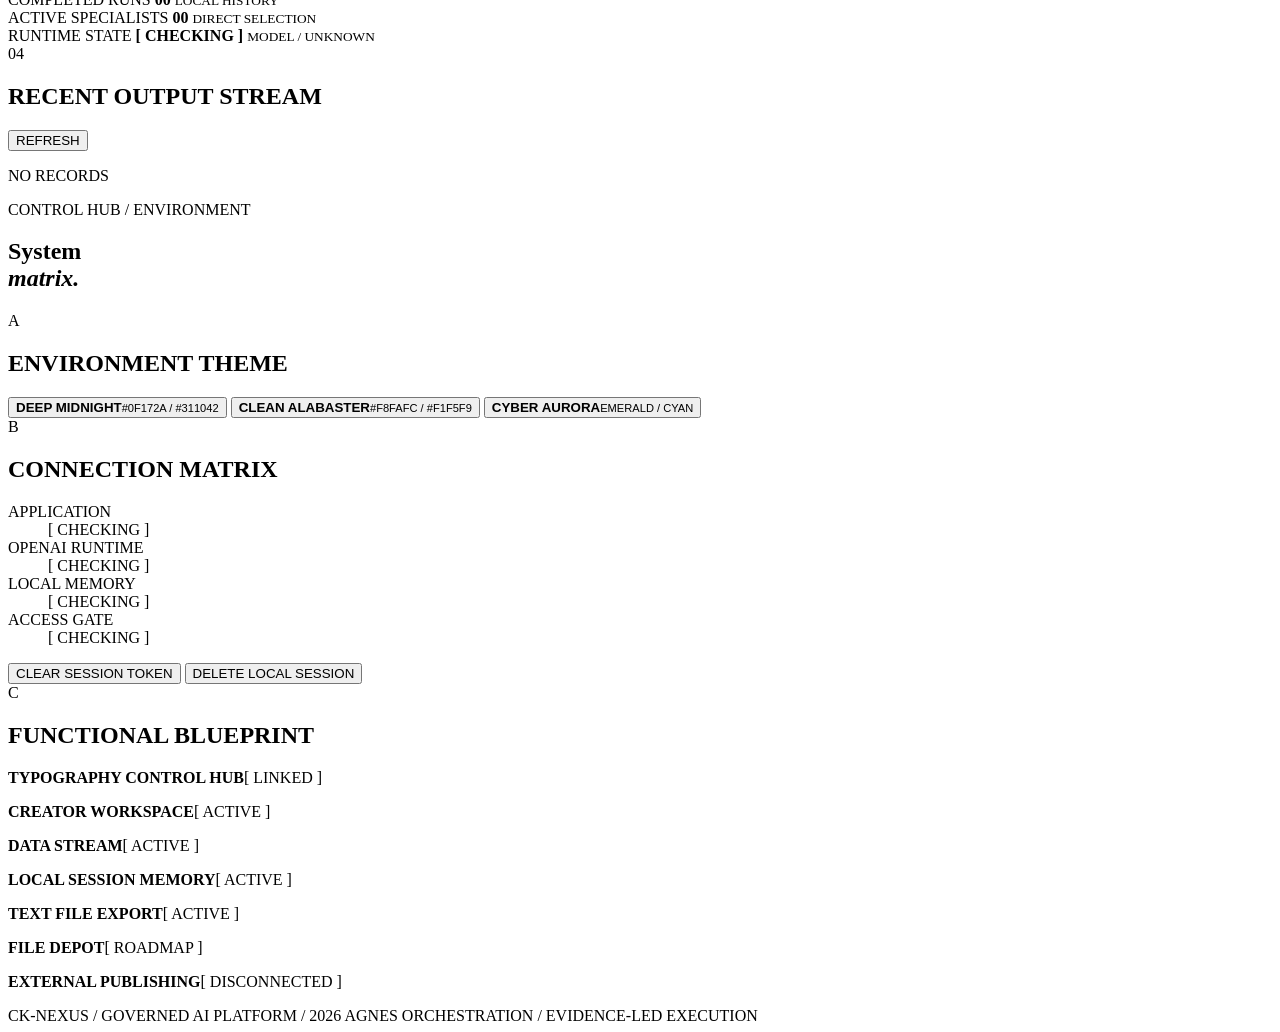
==== commit a3ef2e95: "docs(homepage): include homepage status PR checks" ====
--- a/creator_app/web/index.html
+++ b/creator_app/web/index.html
@@ -141,6 +141,12 @@
               <span>05 / INTEGRATION BLOCKERS</span>
               <h3>Live dispatch not enabled</h3>
               <p>ยังไม่มีการส่งงาน GitLab Duo จริง; project เป้าหมายยังว่าง และยังขาด trusted Core runtime bindings, broker credential, workflow definitions และ approved privilege IDs</p>
+            </article>
+            <article>
+              <span>07 / HOMEPAGE STATUS UPDATE</span>
+              <h3>Published engineering snapshot</h3>
+              <p>PR #422 อัปเดตหน้าเว็บหลัก, README และ Release Status; GitHub Actions ผ่านครบ 3 workflows แต่ PR ยังเปิดรอการตรวจสอบและ Merge</p>
+              <p><a href="https://github.com/spinlnw10-art/ck-nexus/pull/422">ตรวจ PR #422 ↗</a></p>
             </article>
             <article>
               <span>06 / RELEASE GATE</span>
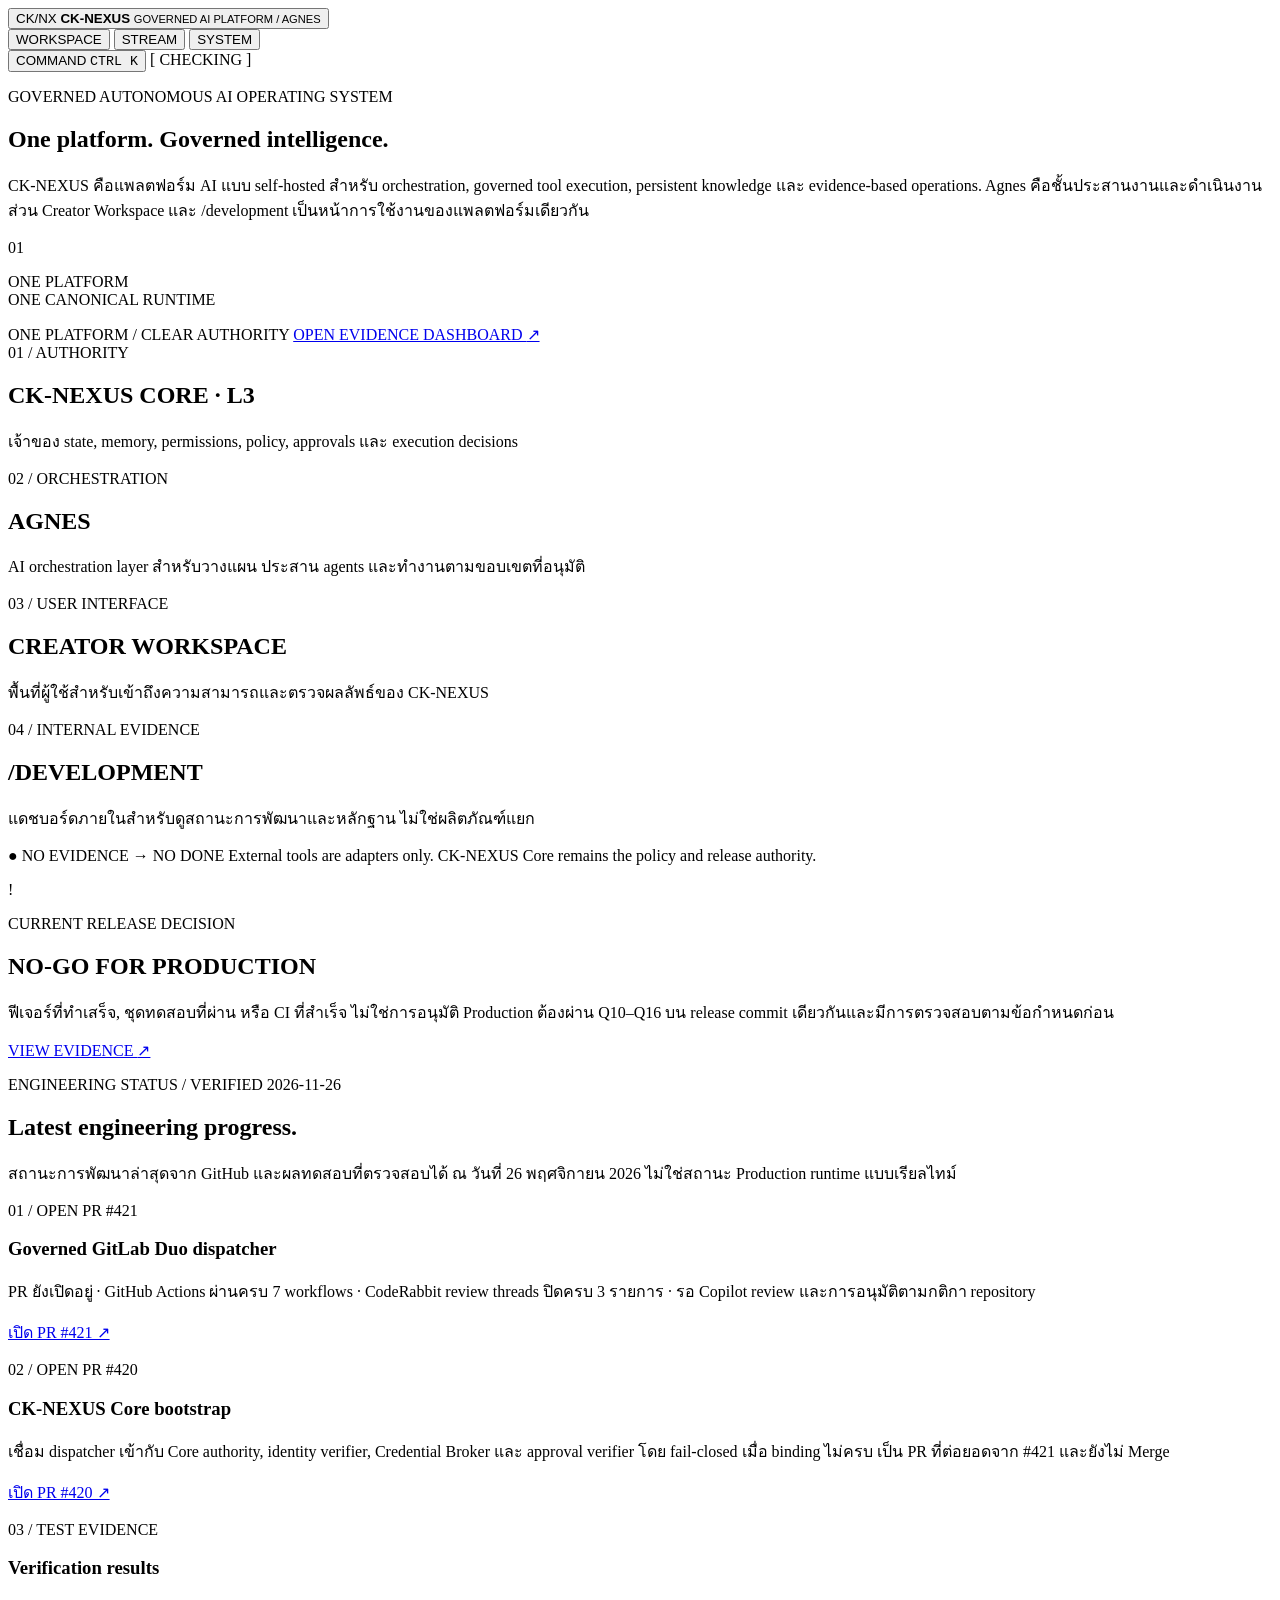
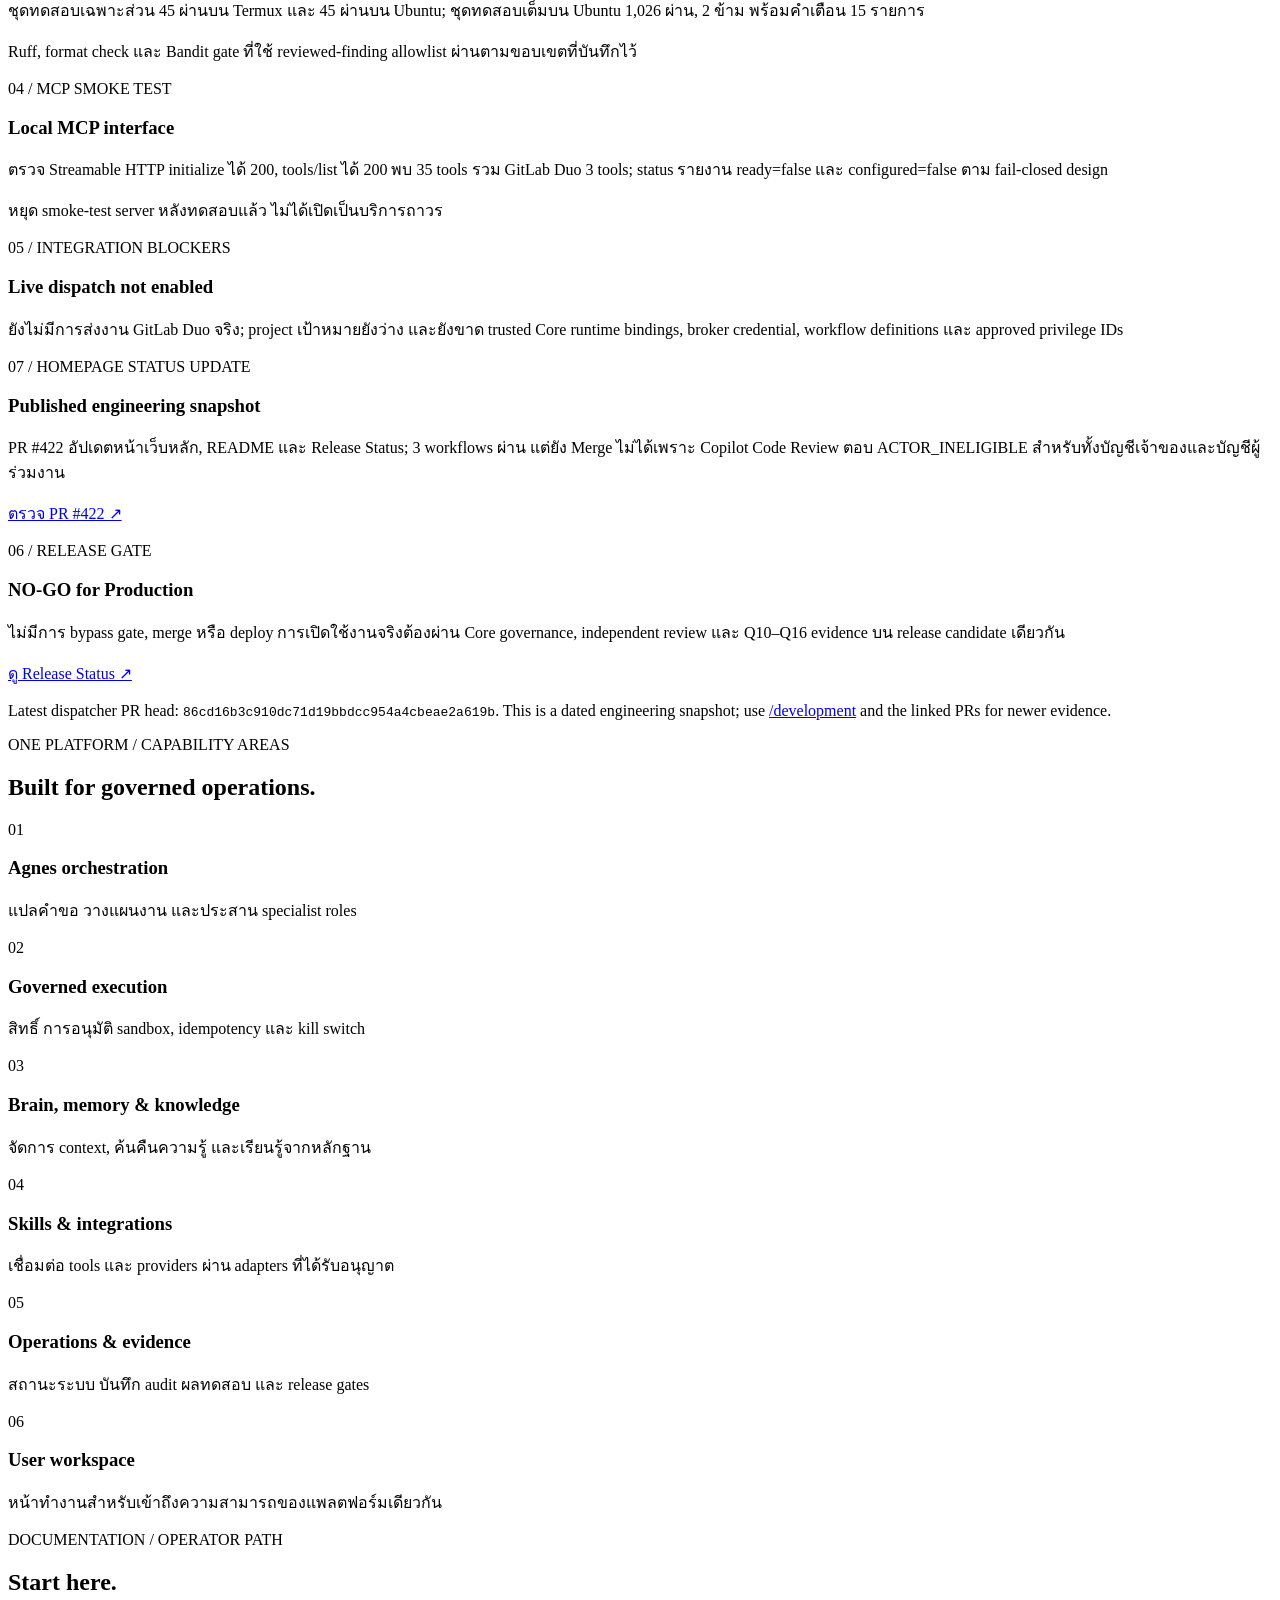
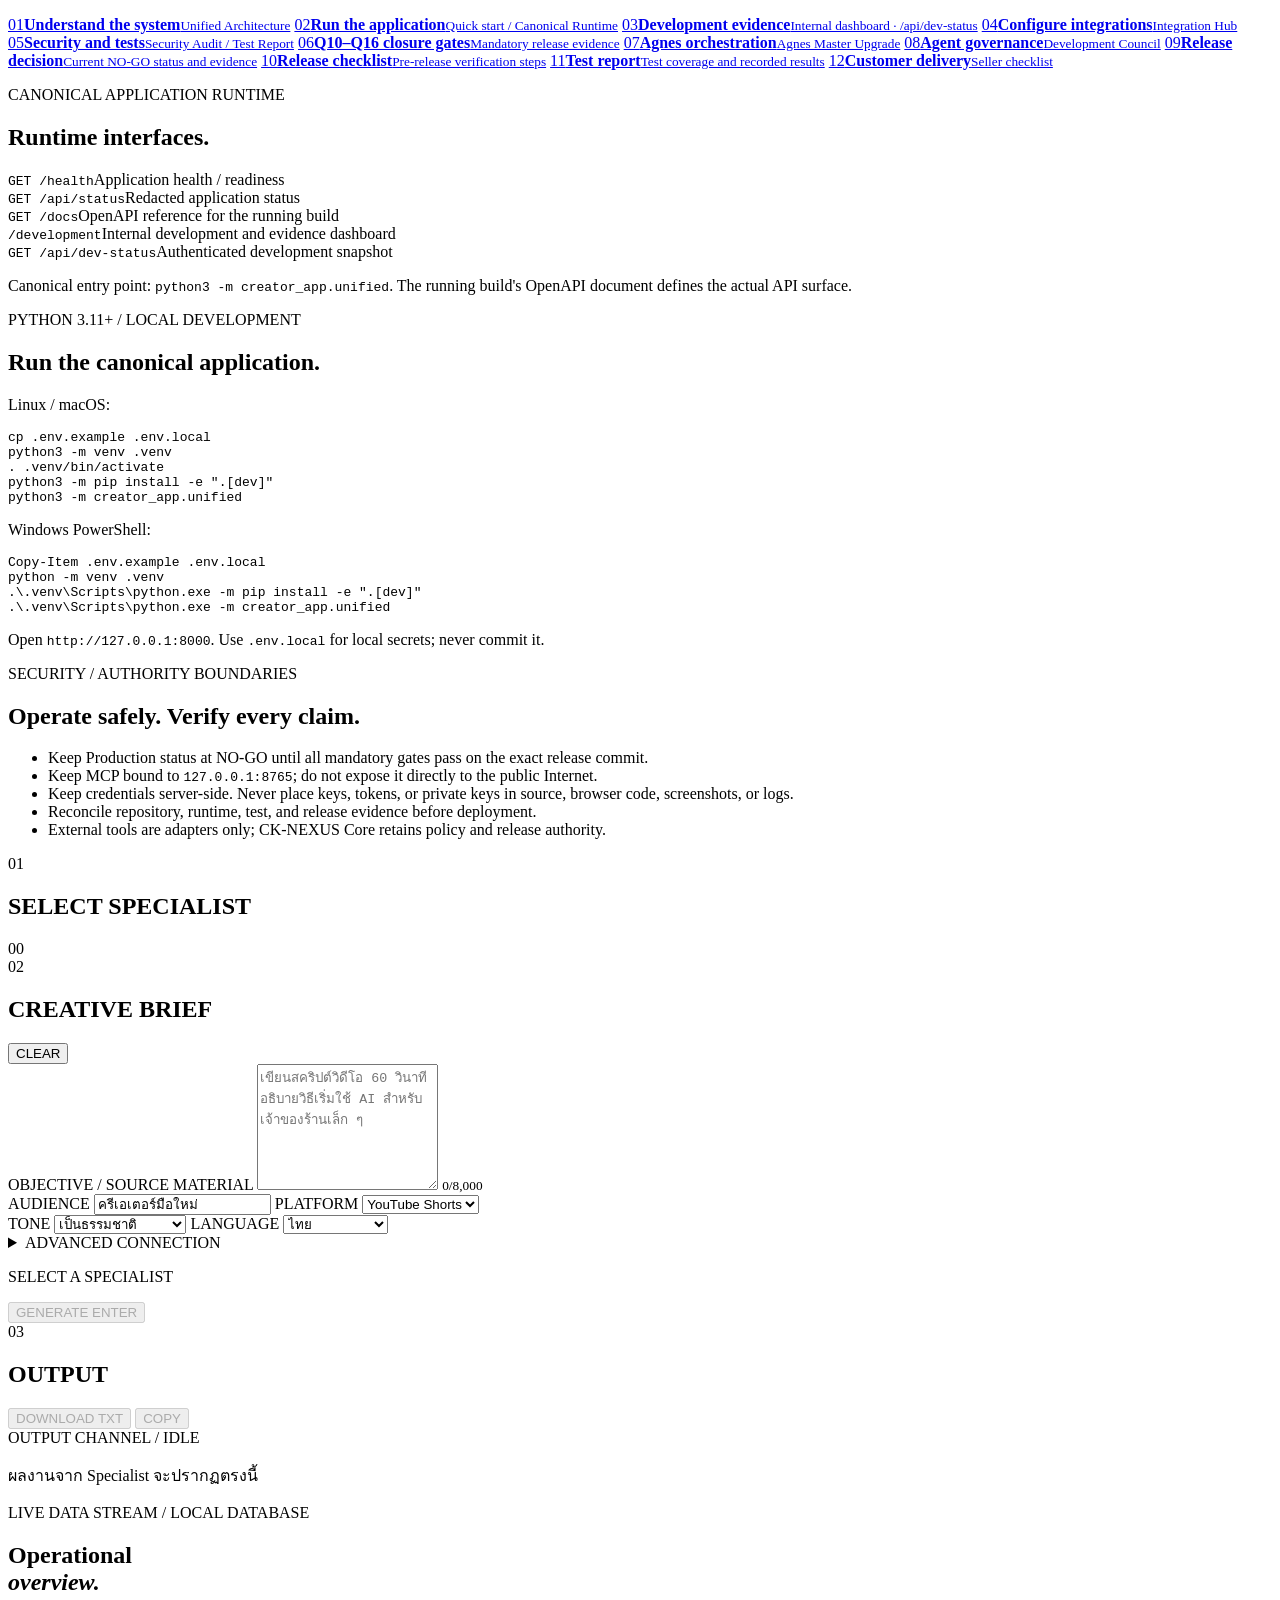
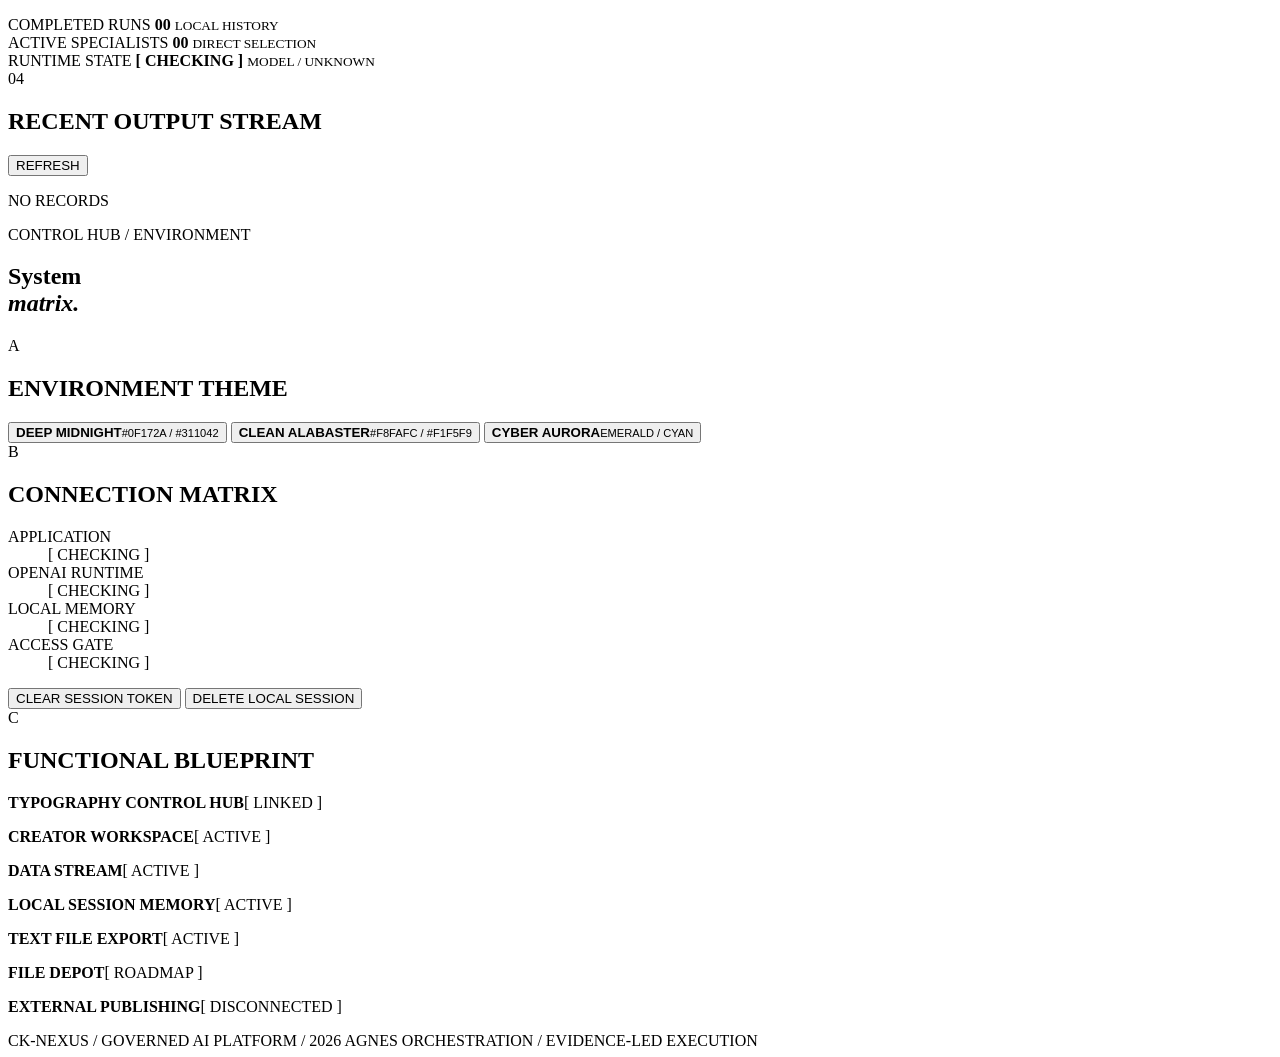
==== commit c8cdf468: "docs(homepage): explain Copilot review gate blocker" ====
--- a/creator_app/web/index.html
+++ b/creator_app/web/index.html
@@ -145,7 +145,7 @@
             <article>
               <span>07 / HOMEPAGE STATUS UPDATE</span>
               <h3>Published engineering snapshot</h3>
-              <p>PR #422 อัปเดตหน้าเว็บหลัก, README และ Release Status; GitHub Actions ผ่านครบ 3 workflows แต่ PR ยังเปิดรอการตรวจสอบและ Merge</p>
+              <p>PR #422 อัปเดตหน้าเว็บหลัก, README และ Release Status; 3 workflows ผ่าน แต่ยัง Merge ไม่ได้เพราะ Copilot Code Review ตอบ ACTOR_INELIGIBLE สำหรับทั้งบัญชีเจ้าของและบัญชีผู้ร่วมงาน</p>
               <p><a href="https://github.com/spinlnw10-art/ck-nexus/pull/422">ตรวจ PR #422 ↗</a></p>
             </article>
             <article>
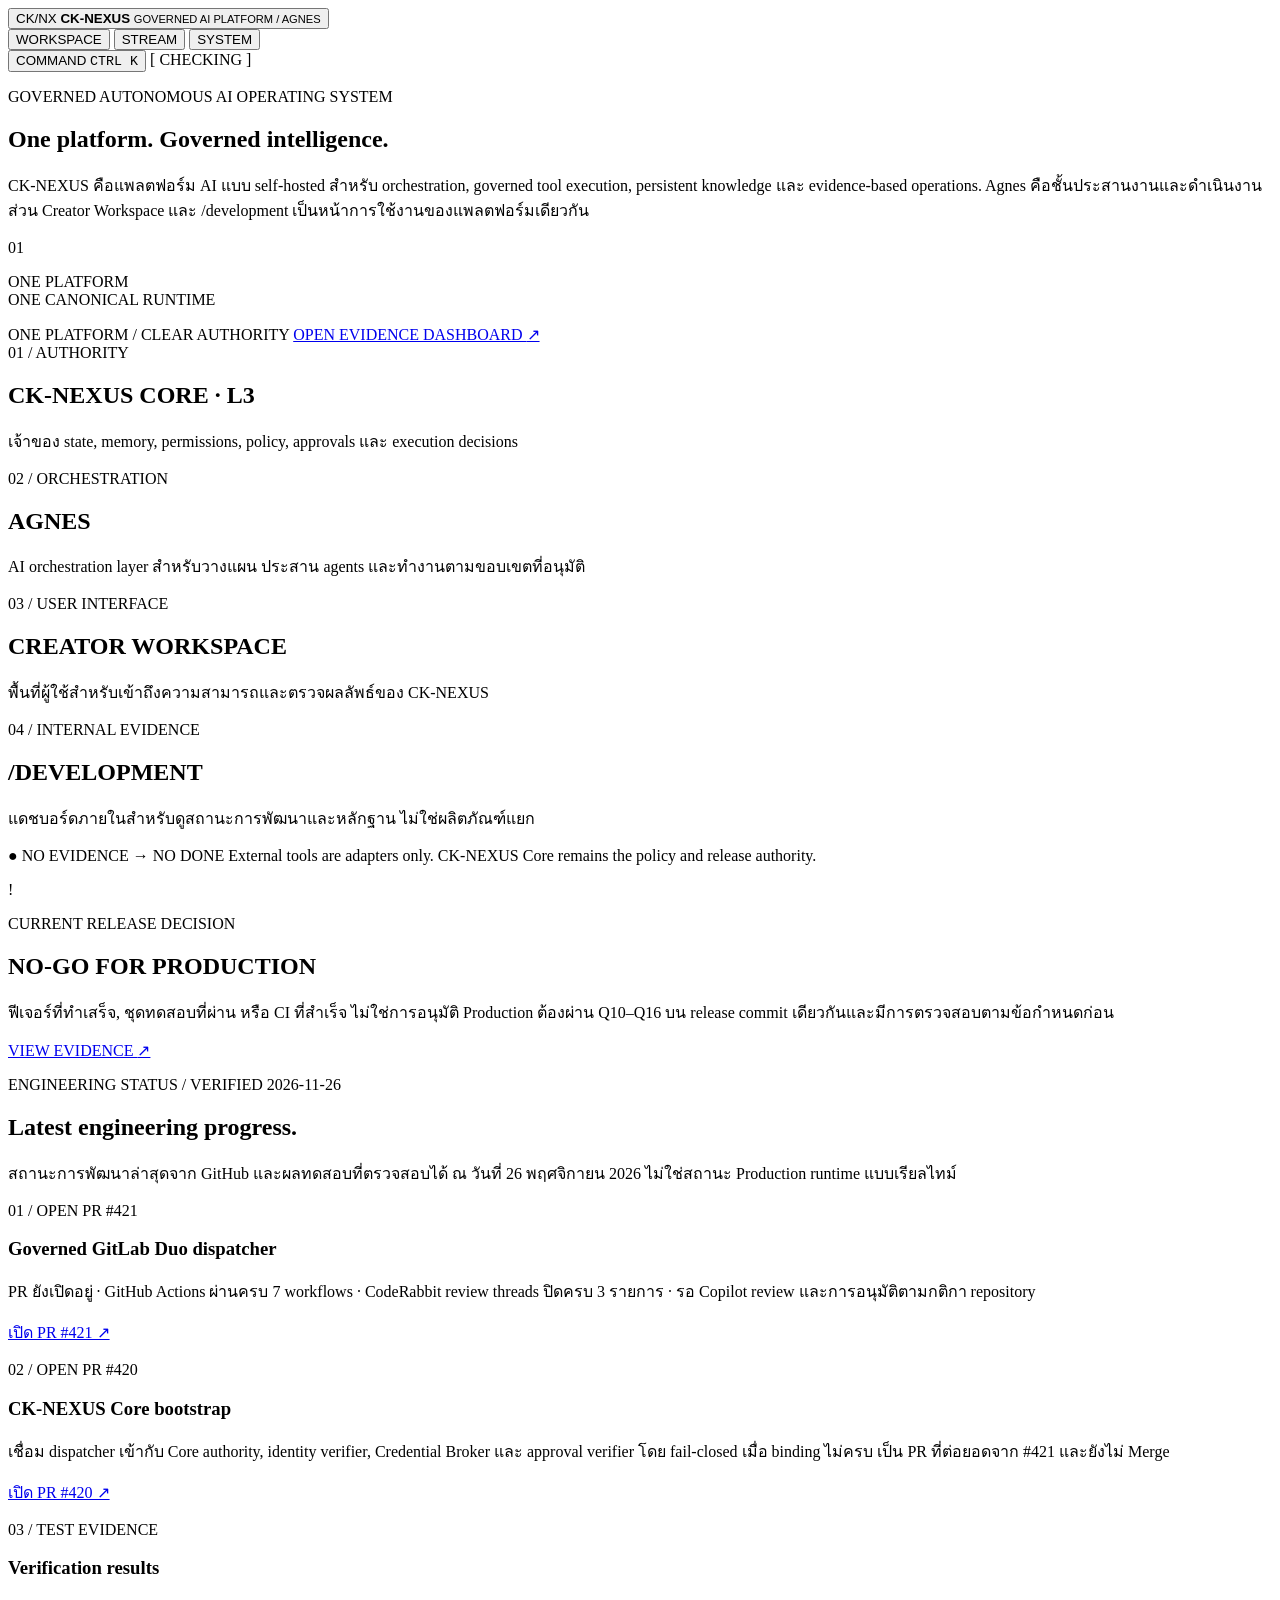
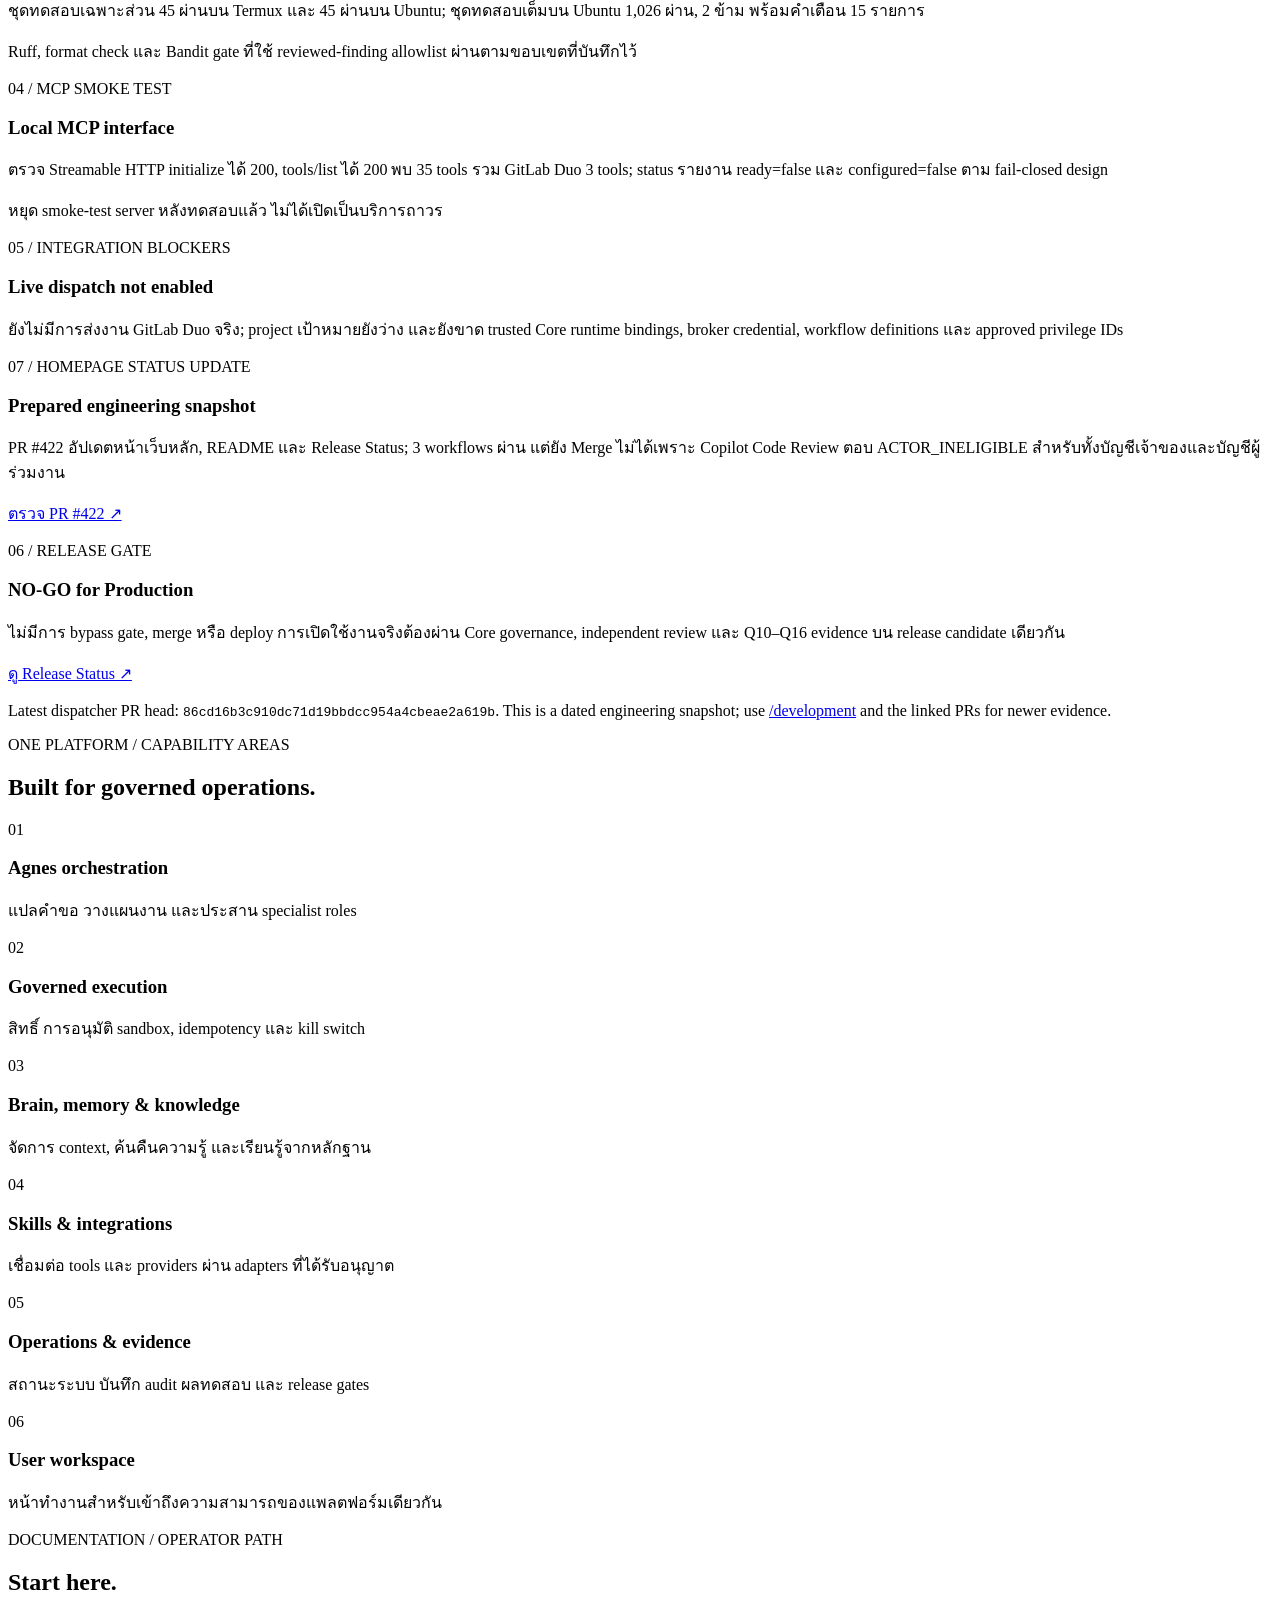
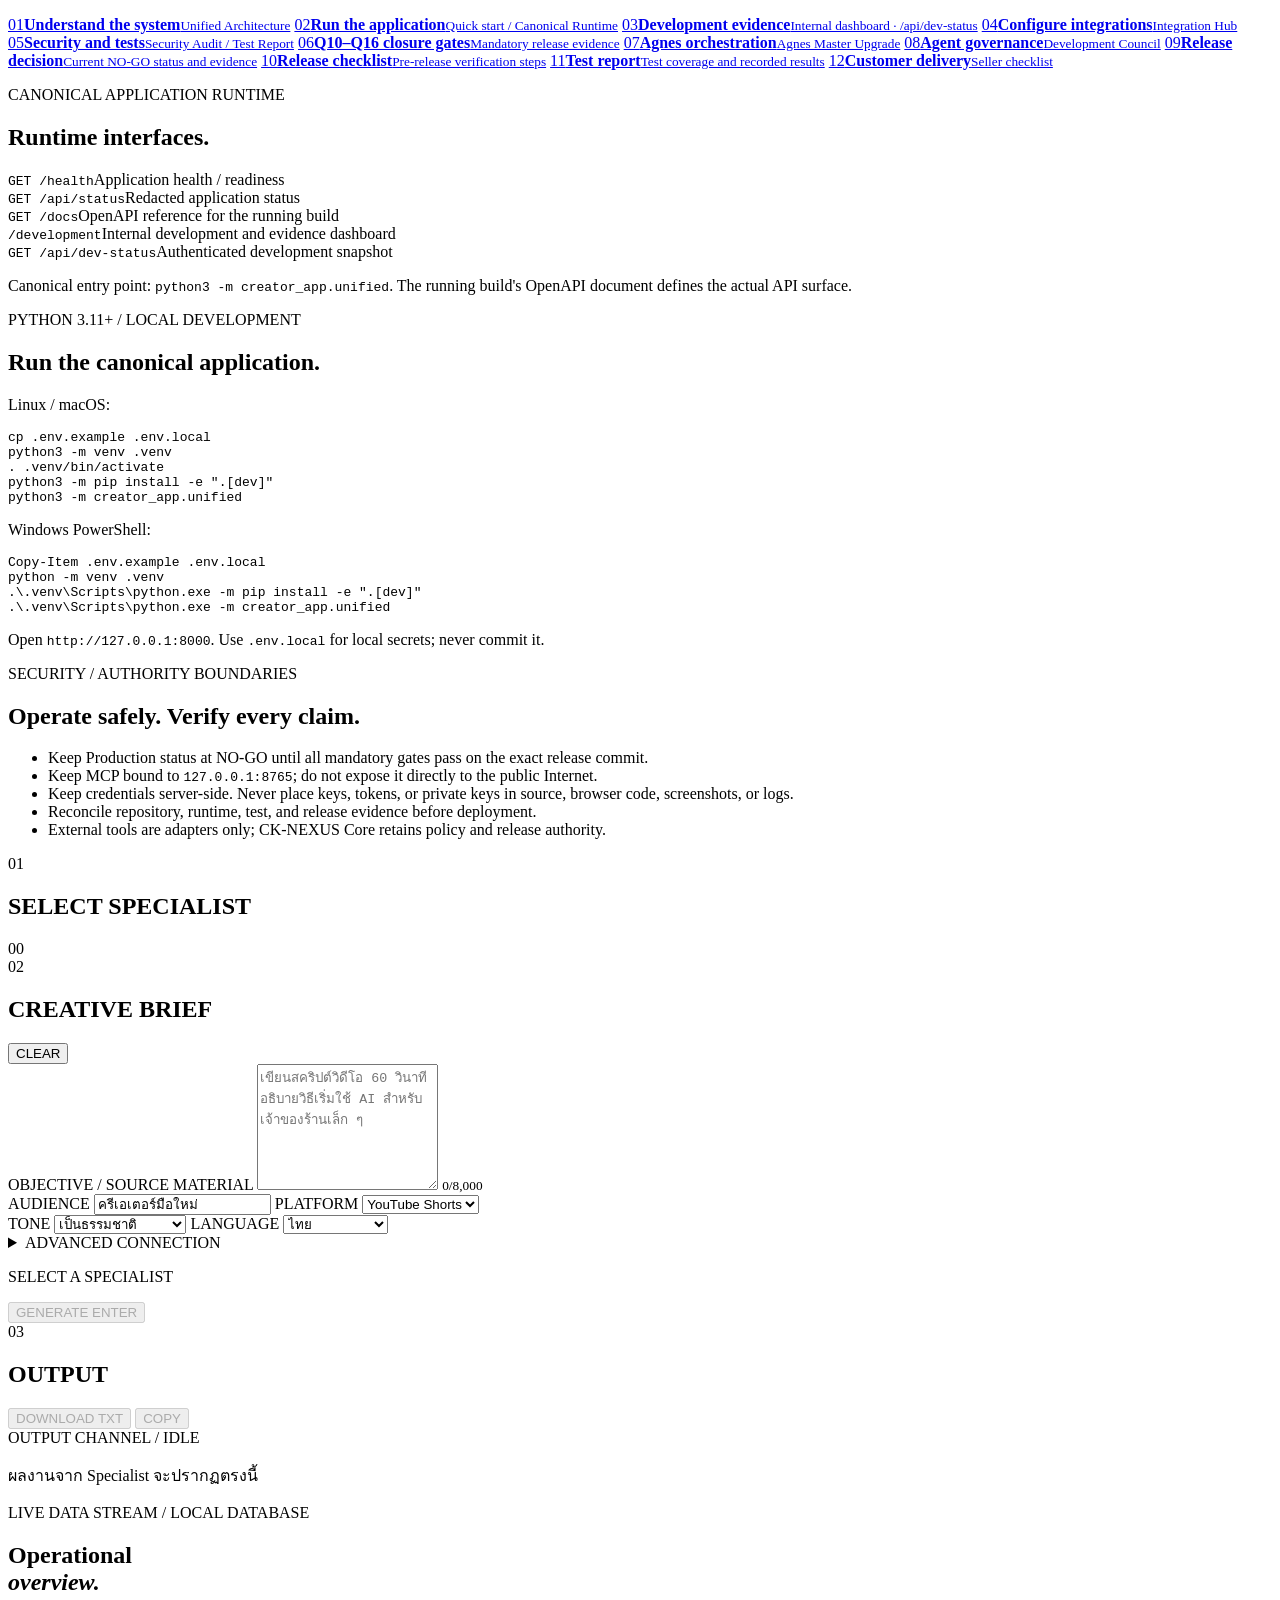
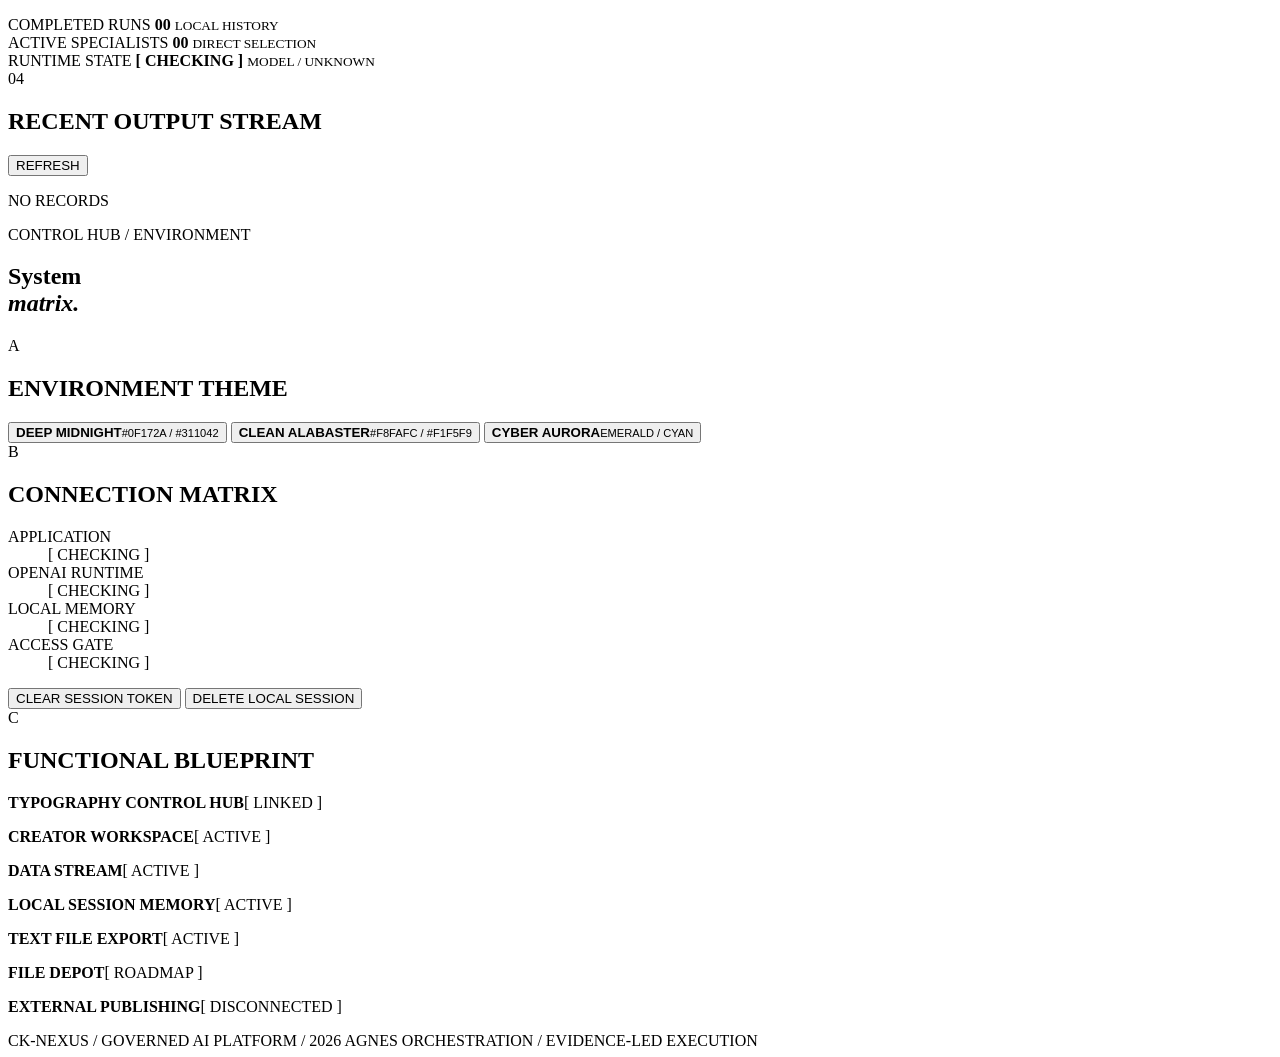
==== commit c3e56ded: "docs(homepage): clarify snapshot awaits merge and publication" ====
--- a/creator_app/web/index.html
+++ b/creator_app/web/index.html
@@ -144,7 +144,7 @@
             </article>
             <article>
               <span>07 / HOMEPAGE STATUS UPDATE</span>
-              <h3>Published engineering snapshot</h3>
+              <h3>Prepared engineering snapshot</h3>
               <p>PR #422 อัปเดตหน้าเว็บหลัก, README และ Release Status; 3 workflows ผ่าน แต่ยัง Merge ไม่ได้เพราะ Copilot Code Review ตอบ ACTOR_INELIGIBLE สำหรับทั้งบัญชีเจ้าของและบัญชีผู้ร่วมงาน</p>
               <p><a href="https://github.com/spinlnw10-art/ck-nexus/pull/422">ตรวจ PR #422 ↗</a></p>
             </article>
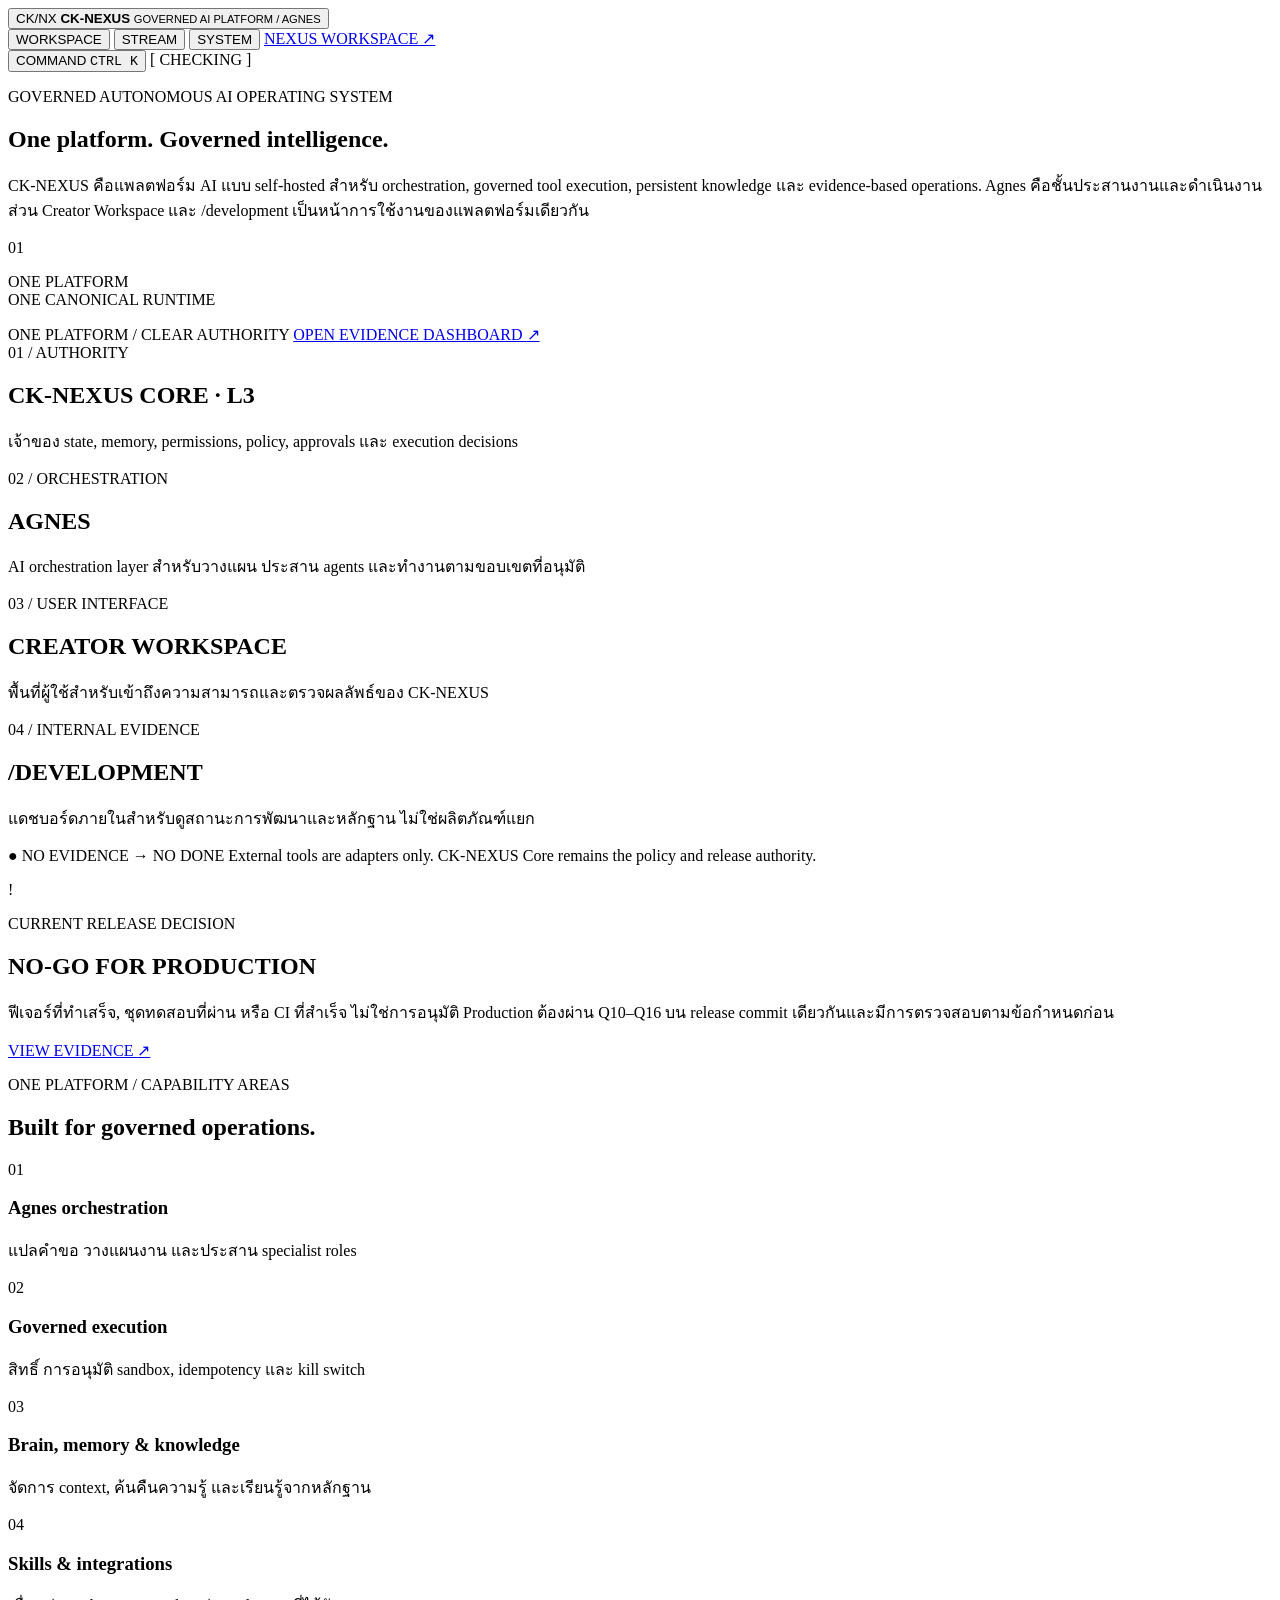
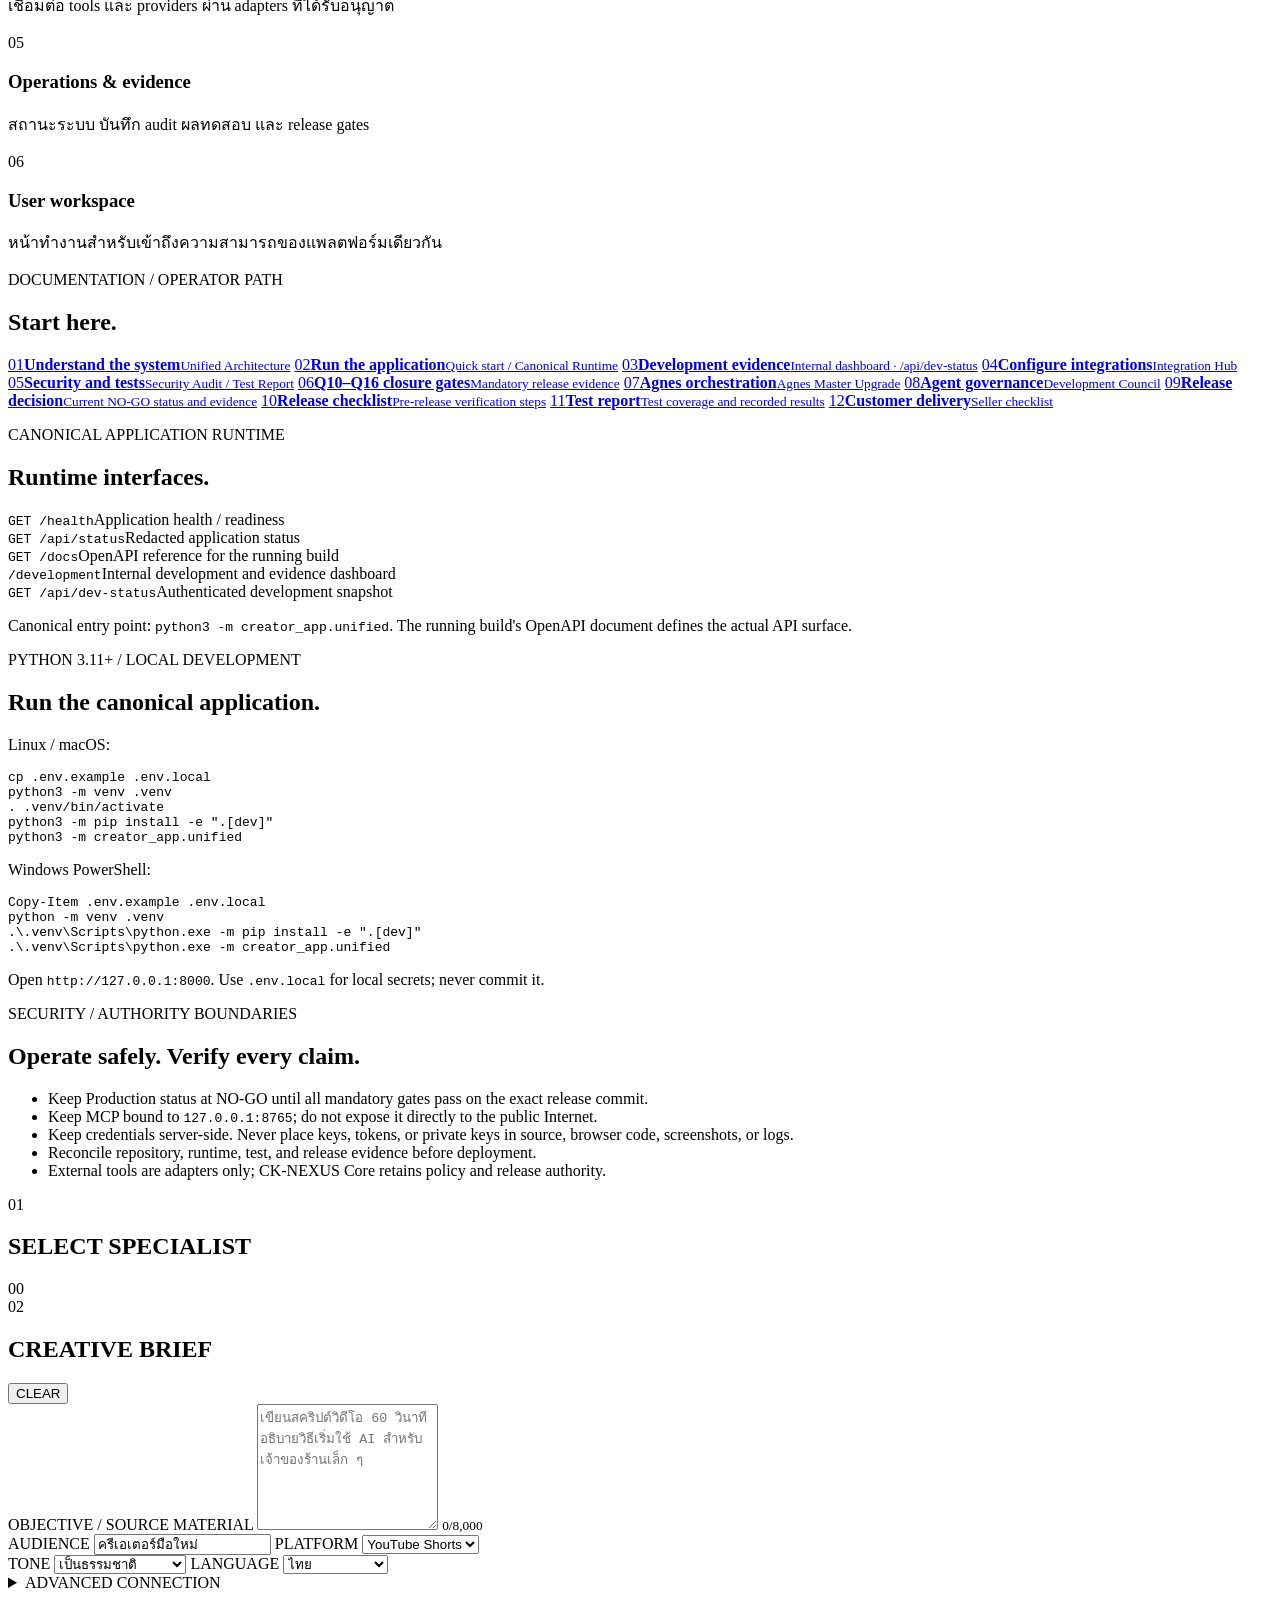
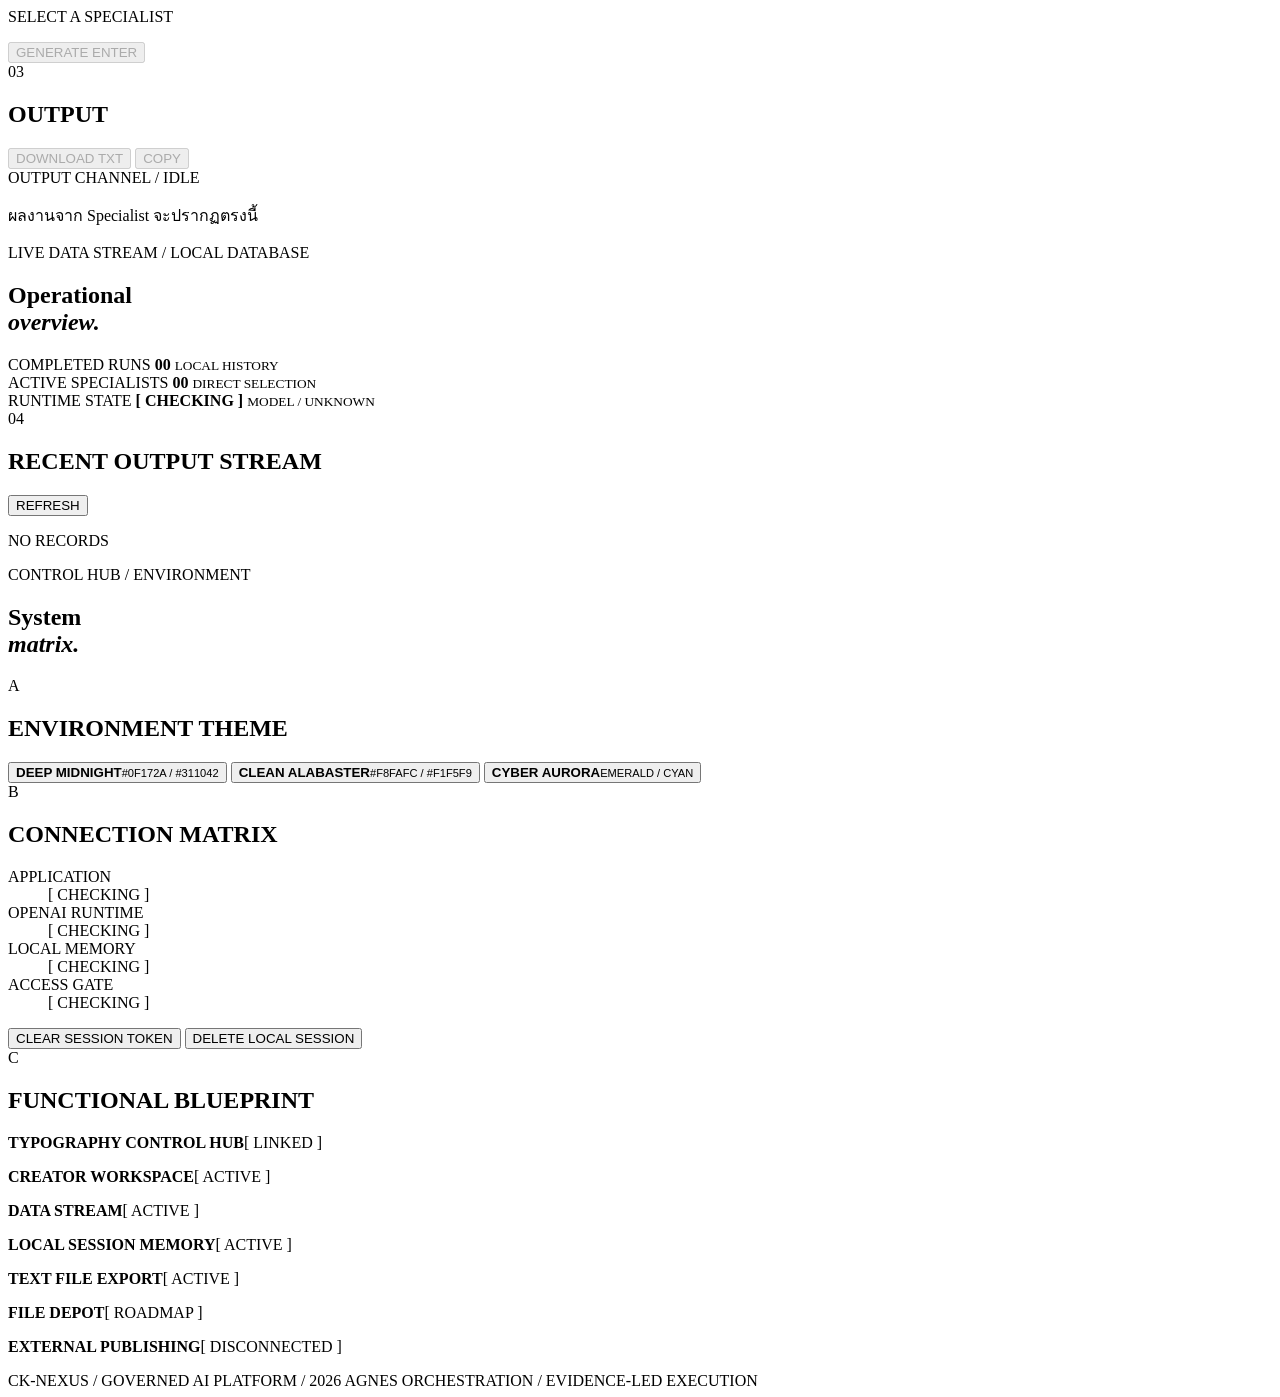
==== commit a35cb815: "Merge 79c1f01cc61671d1cdc37566e022a4fa5648bca5 into 944d7cb70a5d59d53c8fb379752bbee2085f7c8c" ====
--- a/creator_app/web/index.html
+++ b/creator_app/web/index.html
@@ -32,6 +32,7 @@
         </button>
         <button class="nav-link" type="button" data-view-target="stream-view">STREAM</button>
         <button class="nav-link" type="button" data-view-target="system-view">SYSTEM</button>
+        <a class="nav-link" href="/workspace">NEXUS WORKSPACE ↗</a>
       </nav>
 
       <div class="top-actions">
@@ -106,58 +107,6 @@
           <a href="/development" class="release-link">VIEW EVIDENCE <span aria-hidden="true">↗</span></a>
         </section>
 
-        <section class="platform-overview reveal-item" aria-labelledby="engineering-status-heading">
-          <div class="overview-heading">
-            <p class="eyebrow">ENGINEERING STATUS / VERIFIED 2026-11-26</p>
-            <h2 id="engineering-status-heading">Latest engineering progress.</h2>
-            <p>สถานะการพัฒนาล่าสุดจาก GitHub และผลทดสอบที่ตรวจสอบได้ ณ วันที่ 26 พฤศจิกายน 2026 ไม่ใช่สถานะ Production runtime แบบเรียลไทม์</p>
-          </div>
-          <div class="capability-grid">
-            <article>
-              <span>01 / OPEN PR #421</span>
-              <h3>Governed GitLab Duo dispatcher</h3>
-              <p>PR ยังเปิดอยู่ · GitHub Actions ผ่านครบ 7 workflows · CodeRabbit review threads ปิดครบ 3 รายการ · รอ Copilot review และการอนุมัติตามกติกา repository</p>
-              <p><a href="https://github.com/spinlnw10-art/ck-nexus/pull/421">เปิด PR #421 ↗</a></p>
-            </article>
-            <article>
-              <span>02 / OPEN PR #420</span>
-              <h3>CK-NEXUS Core bootstrap</h3>
-              <p>เชื่อม dispatcher เข้ากับ Core authority, identity verifier, Credential Broker และ approval verifier โดย fail-closed เมื่อ binding ไม่ครบ เป็น PR ที่ต่อยอดจาก #421 และยังไม่ Merge</p>
-              <p><a href="https://github.com/spinlnw10-art/ck-nexus/pull/420">เปิด PR #420 ↗</a></p>
-            </article>
-            <article>
-              <span>03 / TEST EVIDENCE</span>
-              <h3>Verification results</h3>
-              <p>ชุดทดสอบเฉพาะส่วน 45 ผ่านบน Termux และ 45 ผ่านบน Ubuntu; ชุดทดสอบเต็มบน Ubuntu 1,026 ผ่าน, 2 ข้าม พร้อมคำเตือน 15 รายการ</p>
-              <p>Ruff, format check และ Bandit gate ที่ใช้ reviewed-finding allowlist ผ่านตามขอบเขตที่บันทึกไว้</p>
-            </article>
-            <article>
-              <span>04 / MCP SMOKE TEST</span>
-              <h3>Local MCP interface</h3>
-              <p>ตรวจ Streamable HTTP initialize ได้ 200, tools/list ได้ 200 พบ 35 tools รวม GitLab Duo 3 tools; status รายงาน ready=false และ configured=false ตาม fail-closed design</p>
-              <p>หยุด smoke-test server หลังทดสอบแล้ว ไม่ได้เปิดเป็นบริการถาวร</p>
-            </article>
-            <article>
-              <span>05 / INTEGRATION BLOCKERS</span>
-              <h3>Live dispatch not enabled</h3>
-              <p>ยังไม่มีการส่งงาน GitLab Duo จริง; project เป้าหมายยังว่าง และยังขาด trusted Core runtime bindings, broker credential, workflow definitions และ approved privilege IDs</p>
-            </article>
-            <article>
-              <span>07 / HOMEPAGE STATUS UPDATE</span>
-              <h3>Prepared engineering snapshot</h3>
-              <p>PR #422 อัปเดตหน้าเว็บหลัก, README และ Release Status; 3 workflows ผ่าน แต่ยัง Merge ไม่ได้เพราะ Copilot Code Review ตอบ ACTOR_INELIGIBLE สำหรับทั้งบัญชีเจ้าของและบัญชีผู้ร่วมงาน</p>
-              <p><a href="https://github.com/spinlnw10-art/ck-nexus/pull/422">ตรวจ PR #422 ↗</a></p>
-            </article>
-            <article>
-              <span>06 / RELEASE GATE</span>
-              <h3>NO-GO for Production</h3>
-              <p>ไม่มีการ bypass gate, merge หรือ deploy การเปิดใช้งานจริงต้องผ่าน Core governance, independent review และ Q10–Q16 evidence บน release candidate เดียวกัน</p>
-              <p><a href="https://github.com/spinlnw10-art/ck-nexus/blob/main/RELEASE_STATUS.md">ดู Release Status ↗</a></p>
-            </article>
-          </div>
-          <p class="runtime-note">Latest dispatcher PR head: <code>86cd16b3c910dc71d19bbdcc954a4cbeae2a619b</code>. This is a dated engineering snapshot; use <a href="/development">/development</a> and the linked PRs for newer evidence.</p>
-        </section>
-
         <section class="platform-overview reveal-item" aria-label="ความสามารถหลักของ CK-NEXUS">
           <div class="overview-heading">
             <p class="eyebrow">ONE PLATFORM / CAPABILITY AREAS</p>
